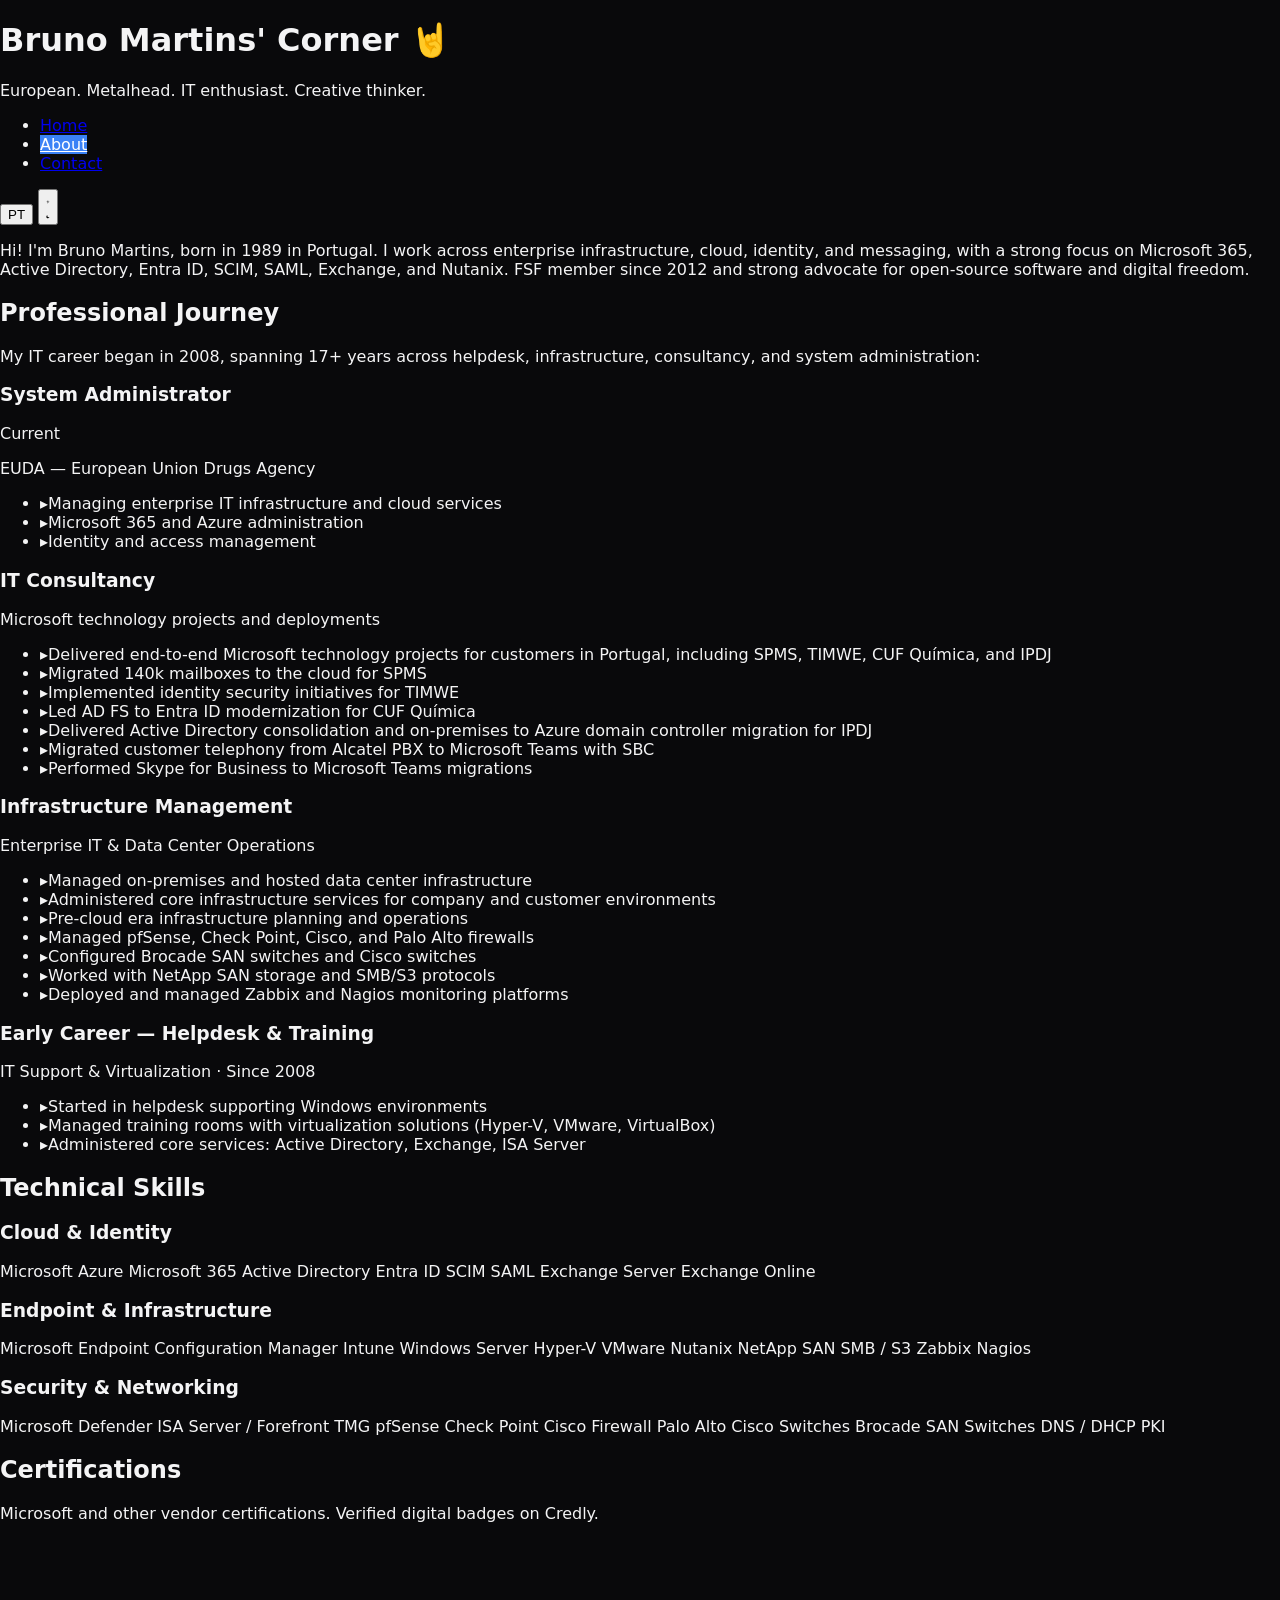
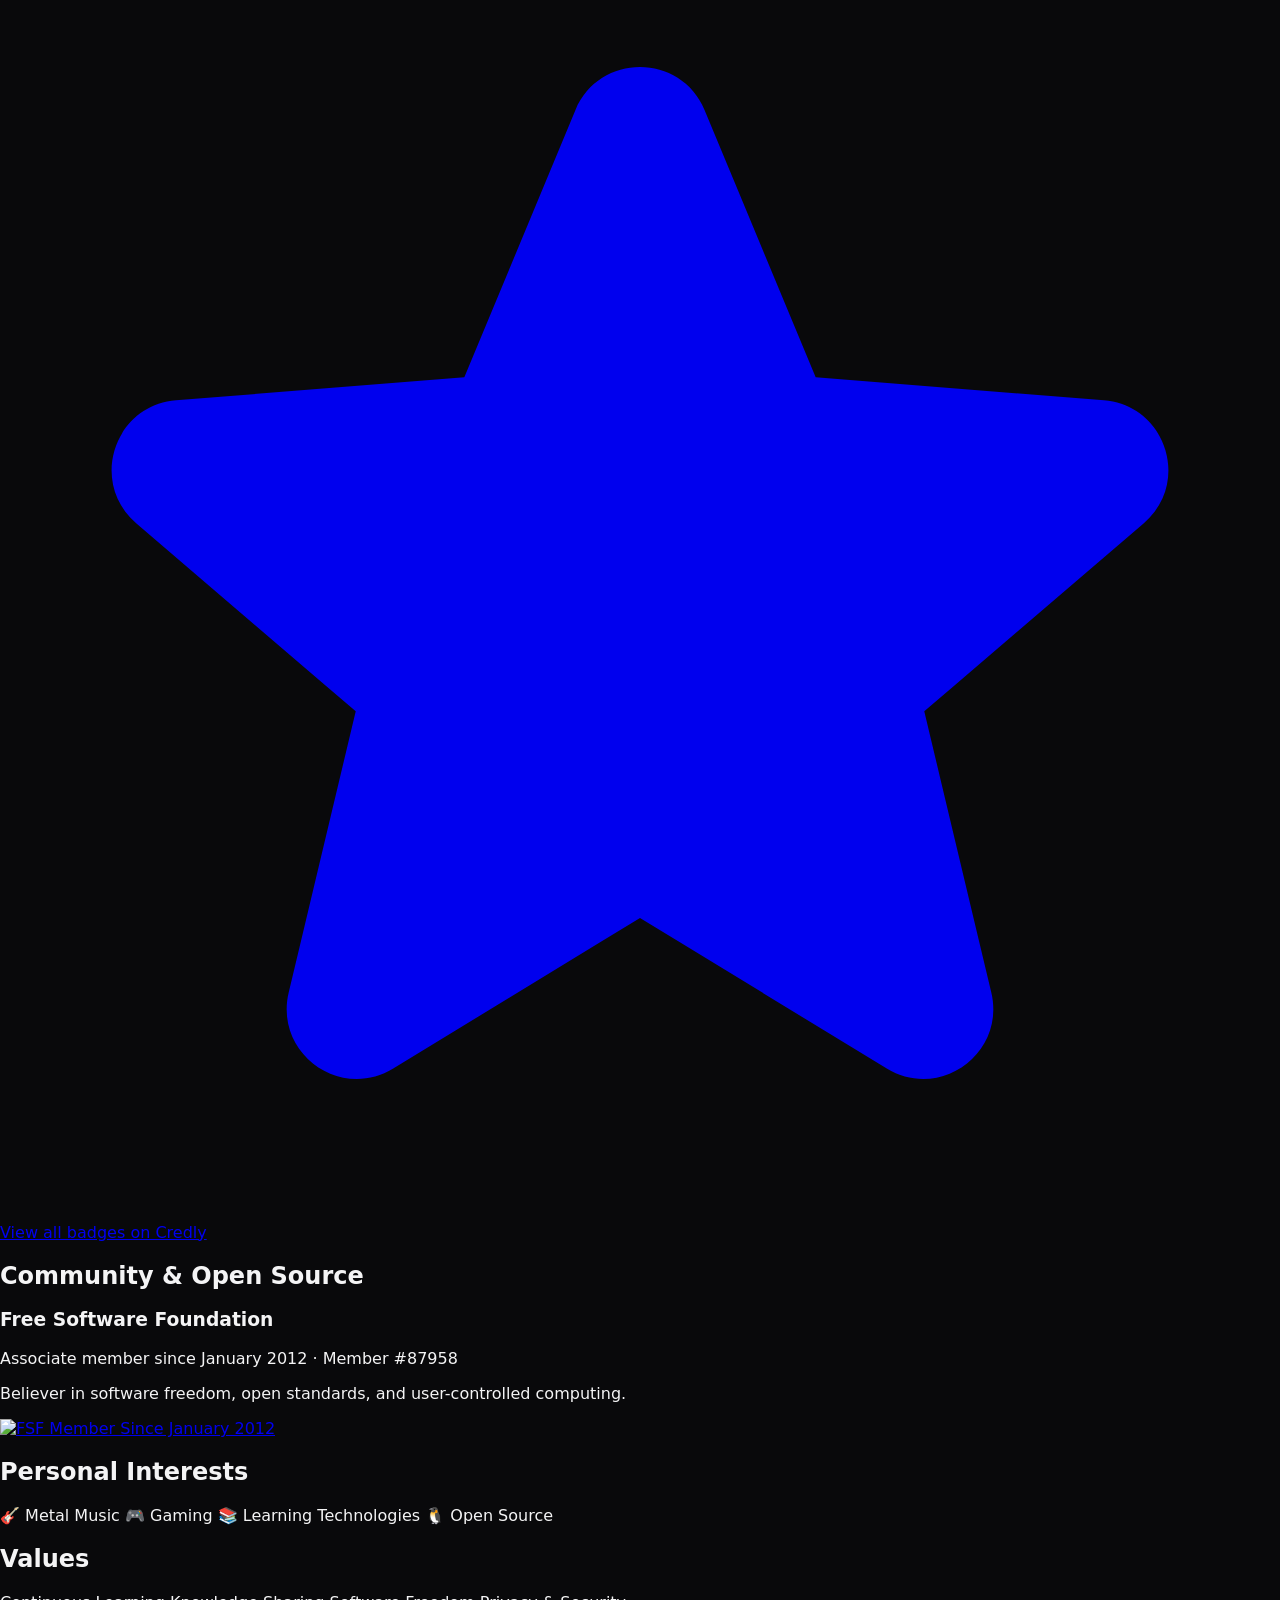
==== about.html @ 2fffb57f "Set real Google Analytics measurement ID" ====
<!DOCTYPE html>
<html lang="en">
<head>
    <meta charset="UTF-8">
    <meta name="viewport" content="width=device-width, initial-scale=1.0">
    <title>About | Bruno Martins' Corner</title>
    <script>
        if (localStorage.getItem('theme') === 'dark' ||
            (!localStorage.getItem('theme') && window.matchMedia('(prefers-color-scheme: dark)').matches)) {
            document.documentElement.classList.add('dark');
        }
        if (localStorage.getItem('lang') === 'pt') {
            document.documentElement.lang = 'pt';
        }
    </script>
    <script src="https://cdn.tailwindcss.com"></script>
    <script>tailwind.config = { darkMode: 'class' }</script>
    <link rel="stylesheet" href="css/styles.css">
    <script type="text/javascript">
        (function(c,l,a,r,i,t,y){
            c[a]=c[a]||function(){(c[a].q=c[a].q||[]).push(arguments)};
            t=l.createElement(r);t.async=1;t.src="https://www.clarity.ms/tag/"+i;
            y=l.getElementsByTagName(r)[0];y.parentNode.insertBefore(t,y);
        })(window, document, "clarity", "script", "tzzls5opx7");
    </script>
    <script async src="https://www.googletagmanager.com/gtag/js?id=G-5LERMC5N4T"></script>
    <script>
        window.dataLayer = window.dataLayer || [];
        function gtag(){dataLayer.push(arguments);}
        gtag('js', new Date());
        gtag('config', 'G-5LERMC5N4T');
    </script>
</head>
<body class="bg-white dark:bg-zinc-950 text-zinc-900 dark:text-zinc-100 min-h-screen flex flex-col">
    <div id="header-container"></div>
    <main class="flex-1 max-w-3xl mx-auto w-full px-6 py-10">
        <article>
            <p data-i18n="about.intro" class="text-zinc-600 dark:text-zinc-300 text-lg mb-10 leading-relaxed">Hi! I'm Bruno Martins, born in 1989 in Portugal. I work across enterprise infrastructure, cloud, identity, and messaging, with a strong focus on Microsoft 365, Active Directory, Entra ID, SCIM, SAML, Exchange, and Nutanix. FSF member since 2012 and strong advocate for open-source software and digital freedom.</p>

            <!-- Career Timeline -->
            <h2 data-i18n="about.journey.title" class="text-xl font-semibold text-blue-600 dark:text-blue-400 mb-4">Professional Journey</h2>
            <p data-i18n="about.journey.subtitle" class="text-zinc-500 dark:text-zinc-400 mb-6">My IT career began in 2008, spanning 17+ years across helpdesk, infrastructure, consultancy, and system administration:</p>

            <div class="space-y-4 mb-10">

                <div class="bg-zinc-50 dark:bg-zinc-900 rounded-lg p-6 border border-l-4 border-zinc-200 dark:border-zinc-800 border-l-blue-500">
                    <div class="flex items-start justify-between flex-wrap gap-2 mb-2">
                        <h3 data-i18n="about.job1.title" class="text-zinc-900 dark:text-white font-semibold">System Administrator</h3>
                        <span data-i18n="about.job1.badge" class="text-xs font-medium bg-blue-100 dark:bg-blue-900 text-blue-700 dark:text-blue-300 px-2 py-1 rounded-full">Current</span>
                    </div>
                    <p class="text-blue-600 dark:text-blue-400 text-sm font-medium mb-3">EUDA — European Union Drugs Agency</p>
                    <ul class="space-y-2 text-zinc-600 dark:text-zinc-400 text-sm">
                        <li class="flex gap-2"><span class="text-blue-500 dark:text-blue-400 flex-shrink-0">▸</span><span data-i18n="about.job1.bullet1">Managing enterprise IT infrastructure and cloud services</span></li>
                        <li class="flex gap-2"><span class="text-blue-500 dark:text-blue-400 flex-shrink-0">▸</span><span data-i18n="about.job1.bullet2">Microsoft 365 and Azure administration</span></li>
                        <li class="flex gap-2"><span class="text-blue-500 dark:text-blue-400 flex-shrink-0">▸</span><span data-i18n="about.job1.bullet3">Identity and access management</span></li>
                    </ul>
                </div>

                <div class="bg-zinc-50 dark:bg-zinc-900 rounded-lg p-6 border border-zinc-200 dark:border-zinc-800">
                    <h3 data-i18n="about.job2.title" class="text-zinc-900 dark:text-white font-semibold mb-1">IT Consultancy</h3>
                    <p data-i18n="about.job2.subtitle" class="text-zinc-500 dark:text-zinc-400 text-sm mb-3">Microsoft technology projects and deployments</p>
                    <ul class="space-y-2 text-zinc-600 dark:text-zinc-400 text-sm">
                        <li class="flex gap-2"><span class="text-blue-500 dark:text-blue-400 flex-shrink-0">▸</span><span data-i18n="about.job2.bullet1">Delivered end-to-end Microsoft technology projects for customers in Portugal, including SPMS, TIMWE, CUF Química, and IPDJ</span></li>
                        <li class="flex gap-2"><span class="text-blue-500 dark:text-blue-400 flex-shrink-0">▸</span><span data-i18n="about.job2.bullet2">Migrated 140k mailboxes to the cloud for SPMS</span></li>
                        <li class="flex gap-2"><span class="text-blue-500 dark:text-blue-400 flex-shrink-0">▸</span><span data-i18n="about.job2.bullet3">Implemented identity security initiatives for TIMWE</span></li>
                        <li class="flex gap-2"><span class="text-blue-500 dark:text-blue-400 flex-shrink-0">▸</span><span data-i18n="about.job2.bullet4">Led AD FS to Entra ID modernization for CUF Química</span></li>
                        <li class="flex gap-2"><span class="text-blue-500 dark:text-blue-400 flex-shrink-0">▸</span><span data-i18n="about.job2.bullet5">Delivered Active Directory consolidation and on-premises to Azure domain controller migration for IPDJ</span></li>
                        <li class="flex gap-2"><span class="text-blue-500 dark:text-blue-400 flex-shrink-0">▸</span><span data-i18n="about.job2.bullet6">Migrated customer telephony from Alcatel PBX to Microsoft Teams with SBC</span></li>
                        <li class="flex gap-2"><span class="text-blue-500 dark:text-blue-400 flex-shrink-0">▸</span><span data-i18n="about.job2.bullet7">Performed Skype for Business to Microsoft Teams migrations</span></li>
                    </ul>
                </div>

                <div class="bg-zinc-50 dark:bg-zinc-900 rounded-lg p-6 border border-zinc-200 dark:border-zinc-800">
                    <h3 data-i18n="about.job3.title" class="text-zinc-900 dark:text-white font-semibold mb-1">Infrastructure Management</h3>
                    <p data-i18n="about.job3.subtitle" class="text-zinc-500 dark:text-zinc-400 text-sm mb-3">Enterprise IT & Data Center Operations</p>
                    <ul class="space-y-2 text-zinc-600 dark:text-zinc-400 text-sm">
                        <li class="flex gap-2"><span class="text-blue-500 dark:text-blue-400 flex-shrink-0">▸</span><span data-i18n="about.job3.bullet1">Managed on-premises and hosted data center infrastructure</span></li>
                        <li class="flex gap-2"><span class="text-blue-500 dark:text-blue-400 flex-shrink-0">▸</span><span data-i18n="about.job3.bullet2">Administered core infrastructure services for company and customer environments</span></li>
                        <li class="flex gap-2"><span class="text-blue-500 dark:text-blue-400 flex-shrink-0">▸</span><span data-i18n="about.job3.bullet3">Pre-cloud era infrastructure planning and operations</span></li>
                        <li class="flex gap-2"><span class="text-blue-500 dark:text-blue-400 flex-shrink-0">▸</span><span data-i18n="about.job3.bullet4">Managed pfSense, Check Point, Cisco, and Palo Alto firewalls</span></li>
                        <li class="flex gap-2"><span class="text-blue-500 dark:text-blue-400 flex-shrink-0">▸</span><span data-i18n="about.job3.bullet5">Configured Brocade SAN switches and Cisco switches</span></li>
                        <li class="flex gap-2"><span class="text-blue-500 dark:text-blue-400 flex-shrink-0">▸</span><span data-i18n="about.job3.bullet6">Worked with NetApp SAN storage and SMB/S3 protocols</span></li>
                        <li class="flex gap-2"><span class="text-blue-500 dark:text-blue-400 flex-shrink-0">▸</span><span data-i18n="about.job3.bullet7">Deployed and managed Zabbix and Nagios monitoring platforms</span></li>
                    </ul>
                </div>

                <div class="bg-zinc-50 dark:bg-zinc-900 rounded-lg p-6 border border-zinc-200 dark:border-zinc-800">
                    <h3 data-i18n="about.job4.title" class="text-zinc-900 dark:text-white font-semibold mb-1">Early Career — Helpdesk & Training</h3>
                    <p data-i18n="about.job4.subtitle" class="text-zinc-500 dark:text-zinc-400 text-sm mb-3">IT Support & Virtualization · Since 2008</p>
                    <ul class="space-y-2 text-zinc-600 dark:text-zinc-400 text-sm">
                        <li class="flex gap-2"><span class="text-blue-500 dark:text-blue-400 flex-shrink-0">▸</span><span data-i18n="about.job4.bullet1">Started in helpdesk supporting Windows environments</span></li>
                        <li class="flex gap-2"><span class="text-blue-500 dark:text-blue-400 flex-shrink-0">▸</span><span data-i18n="about.job4.bullet2">Managed training rooms with virtualization solutions (Hyper-V, VMware, VirtualBox)</span></li>
                        <li class="flex gap-2"><span class="text-blue-500 dark:text-blue-400 flex-shrink-0">▸</span><span data-i18n="about.job4.bullet3">Administered core services: Active Directory, Exchange, ISA Server</span></li>
                    </ul>
                </div>
            </div>

            <!-- Technical Skills -->
            <h2 data-i18n="about.skills.title" class="text-xl font-semibold text-blue-600 dark:text-blue-400 mb-4">Technical Skills</h2>
            <div class="space-y-4 mb-10">
                <div class="bg-zinc-50 dark:bg-zinc-900 rounded-lg p-5 border border-zinc-200 dark:border-zinc-800">
                    <h3 data-i18n="about.skills.cloud" class="text-zinc-700 dark:text-zinc-300 text-sm font-semibold uppercase tracking-wider mb-3">Cloud & Identity</h3>
                    <div class="flex flex-wrap gap-2">
                        <span class="bg-blue-50 dark:bg-blue-900/30 border border-blue-200 dark:border-blue-800 text-blue-700 dark:text-blue-300 rounded px-3 py-1 text-sm">Microsoft Azure</span>
                        <span class="bg-blue-50 dark:bg-blue-900/30 border border-blue-200 dark:border-blue-800 text-blue-700 dark:text-blue-300 rounded px-3 py-1 text-sm">Microsoft 365</span>
                        <span class="bg-blue-50 dark:bg-blue-900/30 border border-blue-200 dark:border-blue-800 text-blue-700 dark:text-blue-300 rounded px-3 py-1 text-sm">Active Directory</span>
                        <span class="bg-blue-50 dark:bg-blue-900/30 border border-blue-200 dark:border-blue-800 text-blue-700 dark:text-blue-300 rounded px-3 py-1 text-sm">Entra ID</span>
                        <span class="bg-blue-50 dark:bg-blue-900/30 border border-blue-200 dark:border-blue-800 text-blue-700 dark:text-blue-300 rounded px-3 py-1 text-sm">SCIM</span>
                        <span class="bg-blue-50 dark:bg-blue-900/30 border border-blue-200 dark:border-blue-800 text-blue-700 dark:text-blue-300 rounded px-3 py-1 text-sm">SAML</span>
                        <span class="bg-blue-50 dark:bg-blue-900/30 border border-blue-200 dark:border-blue-800 text-blue-700 dark:text-blue-300 rounded px-3 py-1 text-sm">Exchange Server</span>
                        <span class="bg-blue-50 dark:bg-blue-900/30 border border-blue-200 dark:border-blue-800 text-blue-700 dark:text-blue-300 rounded px-3 py-1 text-sm">Exchange Online</span>
                    </div>
                </div>
                <div class="bg-zinc-50 dark:bg-zinc-900 rounded-lg p-5 border border-zinc-200 dark:border-zinc-800">
                    <h3 data-i18n="about.skills.endpoint" class="text-zinc-700 dark:text-zinc-300 text-sm font-semibold uppercase tracking-wider mb-3">Endpoint & Infrastructure</h3>
                    <div class="flex flex-wrap gap-2">
                        <span class="bg-zinc-100 dark:bg-zinc-800 border border-zinc-200 dark:border-zinc-700 text-zinc-700 dark:text-zinc-300 rounded px-3 py-1 text-sm">Microsoft Endpoint Configuration Manager</span>
                        <span class="bg-zinc-100 dark:bg-zinc-800 border border-zinc-200 dark:border-zinc-700 text-zinc-700 dark:text-zinc-300 rounded px-3 py-1 text-sm">Intune</span>
                        <span class="bg-zinc-100 dark:bg-zinc-800 border border-zinc-200 dark:border-zinc-700 text-zinc-700 dark:text-zinc-300 rounded px-3 py-1 text-sm">Windows Server</span>
                        <span class="bg-zinc-100 dark:bg-zinc-800 border border-zinc-200 dark:border-zinc-700 text-zinc-700 dark:text-zinc-300 rounded px-3 py-1 text-sm">Hyper-V</span>
                        <span class="bg-zinc-100 dark:bg-zinc-800 border border-zinc-200 dark:border-zinc-700 text-zinc-700 dark:text-zinc-300 rounded px-3 py-1 text-sm">VMware</span>
                        <span class="bg-zinc-100 dark:bg-zinc-800 border border-zinc-200 dark:border-zinc-700 text-zinc-700 dark:text-zinc-300 rounded px-3 py-1 text-sm">Nutanix</span>
                        <span class="bg-zinc-100 dark:bg-zinc-800 border border-zinc-200 dark:border-zinc-700 text-zinc-700 dark:text-zinc-300 rounded px-3 py-1 text-sm">NetApp SAN</span>
                        <span class="bg-zinc-100 dark:bg-zinc-800 border border-zinc-200 dark:border-zinc-700 text-zinc-700 dark:text-zinc-300 rounded px-3 py-1 text-sm">SMB / S3</span>
                        <span class="bg-zinc-100 dark:bg-zinc-800 border border-zinc-200 dark:border-zinc-700 text-zinc-700 dark:text-zinc-300 rounded px-3 py-1 text-sm">Zabbix</span>
                        <span class="bg-zinc-100 dark:bg-zinc-800 border border-zinc-200 dark:border-zinc-700 text-zinc-700 dark:text-zinc-300 rounded px-3 py-1 text-sm">Nagios</span>
                    </div>
                </div>
                <div class="bg-zinc-50 dark:bg-zinc-900 rounded-lg p-5 border border-zinc-200 dark:border-zinc-800">
                    <h3 data-i18n="about.skills.security" class="text-zinc-700 dark:text-zinc-300 text-sm font-semibold uppercase tracking-wider mb-3">Security & Networking</h3>
                    <div class="flex flex-wrap gap-2">
                        <span class="bg-zinc-100 dark:bg-zinc-800 border border-zinc-200 dark:border-zinc-700 text-zinc-700 dark:text-zinc-300 rounded px-3 py-1 text-sm">Microsoft Defender</span>
                        <span class="bg-zinc-100 dark:bg-zinc-800 border border-zinc-200 dark:border-zinc-700 text-zinc-700 dark:text-zinc-300 rounded px-3 py-1 text-sm">ISA Server / Forefront TMG</span>
                        <span class="bg-zinc-100 dark:bg-zinc-800 border border-zinc-200 dark:border-zinc-700 text-zinc-700 dark:text-zinc-300 rounded px-3 py-1 text-sm">pfSense</span>
                        <span class="bg-zinc-100 dark:bg-zinc-800 border border-zinc-200 dark:border-zinc-700 text-zinc-700 dark:text-zinc-300 rounded px-3 py-1 text-sm">Check Point</span>
                        <span class="bg-zinc-100 dark:bg-zinc-800 border border-zinc-200 dark:border-zinc-700 text-zinc-700 dark:text-zinc-300 rounded px-3 py-1 text-sm">Cisco Firewall</span>
                        <span class="bg-zinc-100 dark:bg-zinc-800 border border-zinc-200 dark:border-zinc-700 text-zinc-700 dark:text-zinc-300 rounded px-3 py-1 text-sm">Palo Alto</span>
                        <span class="bg-zinc-100 dark:bg-zinc-800 border border-zinc-200 dark:border-zinc-700 text-zinc-700 dark:text-zinc-300 rounded px-3 py-1 text-sm">Cisco Switches</span>
                        <span class="bg-zinc-100 dark:bg-zinc-800 border border-zinc-200 dark:border-zinc-700 text-zinc-700 dark:text-zinc-300 rounded px-3 py-1 text-sm">Brocade SAN Switches</span>
                        <span class="bg-zinc-100 dark:bg-zinc-800 border border-zinc-200 dark:border-zinc-700 text-zinc-700 dark:text-zinc-300 rounded px-3 py-1 text-sm">DNS / DHCP</span>
                        <span class="bg-zinc-100 dark:bg-zinc-800 border border-zinc-200 dark:border-zinc-700 text-zinc-700 dark:text-zinc-300 rounded px-3 py-1 text-sm">PKI</span>
                    </div>
                </div>
            </div>

            <!-- Certifications -->
            <h2 data-i18n="about.certs.title" class="text-xl font-semibold text-blue-600 dark:text-blue-400 mb-4">Certifications</h2>
            <div class="bg-zinc-50 dark:bg-zinc-900 rounded-lg p-6 border border-zinc-200 dark:border-zinc-800 mb-10">
                <p data-i18n="about.certs.subtitle" class="text-zinc-500 dark:text-zinc-400 text-sm mb-4">Microsoft and other vendor certifications. Verified digital badges on Credly.</p>
                <a href="https://www.credly.com/users/bmomartins" target="_blank" rel="noopener noreferrer"
                    class="inline-flex items-center gap-2 bg-[#FF6B00] hover:bg-[#e55f00] text-white text-sm font-medium px-4 py-2 rounded-md transition-colors">
                    <svg xmlns="http://www.w3.org/2000/svg" viewBox="0 0 24 24" fill="currentColor" class="w-4 h-4">
                        <path fill-rule="evenodd" d="M10.788 3.21c.448-1.077 1.976-1.077 2.424 0l2.082 5.007 5.404.433c1.164.093 1.636 1.545.749 2.305l-4.117 3.527 1.257 5.273c.271 1.136-.964 2.033-1.96 1.425L12 18.354 7.373 21.18c-.996.608-2.231-.29-1.96-1.425l1.257-5.273-4.117-3.527c-.887-.76-.415-2.212.749-2.305l5.404-.433 2.082-5.006z" clip-rule="evenodd"/>
                    </svg>
                    <span data-i18n="about.certs.link">View all badges on Credly</span>
                </a>
            </div>

            <!-- Community -->
            <h2 data-i18n="about.community.title" class="text-xl font-semibold text-blue-600 dark:text-blue-400 mb-4">Community & Open Source</h2>
            <div class="bg-zinc-50 dark:bg-zinc-900 rounded-lg p-6 border border-zinc-200 dark:border-zinc-800 mb-10">
                <div class="flex items-start gap-4">
                    <div class="flex-1">
                        <h3 class="text-zinc-900 dark:text-white font-semibold mb-1">Free Software Foundation</h3>
                        <p data-i18n="about.community.fsf.meta" class="text-zinc-500 dark:text-zinc-400 text-sm mb-3">Associate member since January 2012 · Member #87958</p>
                        <p data-i18n="about.community.fsf.desc" class="text-zinc-600 dark:text-zinc-400 text-sm">Believer in software freedom, open standards, and user-controlled computing.</p>
                    </div>
                    <a href="https://www.fsf.org/register_form?referrer=87958" target="_blank" rel="noopener noreferrer" class="flex-shrink-0 hover:opacity-80 transition-opacity">
                        <img src="https://static.fsf.org/nosvn/associate/crm/87958.png" alt="FSF Member Since January 2012" class="h-8">
                    </a>
                </div>
            </div>

            <!-- Interests -->
            <h2 data-i18n="about.interests.title" class="text-xl font-semibold text-blue-600 dark:text-blue-400 mb-4">Personal Interests</h2>
            <div class="flex flex-wrap gap-3 mb-10">
                <span data-i18n="about.interests.metal" class="bg-zinc-100 dark:bg-zinc-900 border border-zinc-200 dark:border-zinc-800 rounded-full px-4 py-2 text-zinc-700 dark:text-zinc-300 text-sm">🎸 Metal Music</span>
                <span data-i18n="about.interests.gaming" class="bg-zinc-100 dark:bg-zinc-900 border border-zinc-200 dark:border-zinc-800 rounded-full px-4 py-2 text-zinc-700 dark:text-zinc-300 text-sm">🎮 Gaming</span>
                <span data-i18n="about.interests.learning" class="bg-zinc-100 dark:bg-zinc-900 border border-zinc-200 dark:border-zinc-800 rounded-full px-4 py-2 text-zinc-700 dark:text-zinc-300 text-sm">📚 Learning Technologies</span>
                <span data-i18n="about.interests.oss" class="bg-zinc-100 dark:bg-zinc-900 border border-zinc-200 dark:border-zinc-800 rounded-full px-4 py-2 text-zinc-700 dark:text-zinc-300 text-sm">🐧 Open Source</span>
            </div>

            <!-- Values -->
            <h2 data-i18n="about.values.title" class="text-xl font-semibold text-blue-600 dark:text-blue-400 mb-4">Values</h2>
            <div class="flex flex-wrap gap-3">
                <span data-i18n="about.values.learning" class="bg-zinc-100 dark:bg-zinc-900 border border-zinc-200 dark:border-zinc-800 rounded-full px-4 py-2 text-zinc-700 dark:text-zinc-300 text-sm">Continuous Learning</span>
                <span data-i18n="about.values.sharing" class="bg-zinc-100 dark:bg-zinc-900 border border-zinc-200 dark:border-zinc-800 rounded-full px-4 py-2 text-zinc-700 dark:text-zinc-300 text-sm">Knowledge Sharing</span>
                <span data-i18n="about.values.freedom" class="bg-zinc-100 dark:bg-zinc-900 border border-zinc-200 dark:border-zinc-800 rounded-full px-4 py-2 text-zinc-700 dark:text-zinc-300 text-sm">Software Freedom</span>
                <span data-i18n="about.values.privacy" class="bg-zinc-100 dark:bg-zinc-900 border border-zinc-200 dark:border-zinc-800 rounded-full px-4 py-2 text-zinc-700 dark:text-zinc-300 text-sm">Privacy & Security</span>
            </div>
        </article>
    </main>
    <script src="js/i18n.js"></script>
    <script src="js/main.js"></script>
</body>
</html>
---- css/styles.css ----
/* Base fallback styles (Tailwind provides full styling) */
body {
    background-color: #09090b;
    color: #f4f4f5;
    font-family: 'Segoe UI', system-ui, -apple-system, sans-serif;
    min-height: 100vh;
    display: flex;
    flex-direction: column;
    margin: 0;
}

main {
    flex: 1;
}

/* Active navigation link */
.main-nav-link.active {
    background-color: #3b82f6;
    color: #ffffff;
}

/* Custom scrollbar */
::-webkit-scrollbar { width: 6px; }
::-webkit-scrollbar-track { background: #09090b; }
::-webkit-scrollbar-thumb { background: #52525b; border-radius: 3px; }
::-webkit-scrollbar-thumb:hover { background: #71717a; }
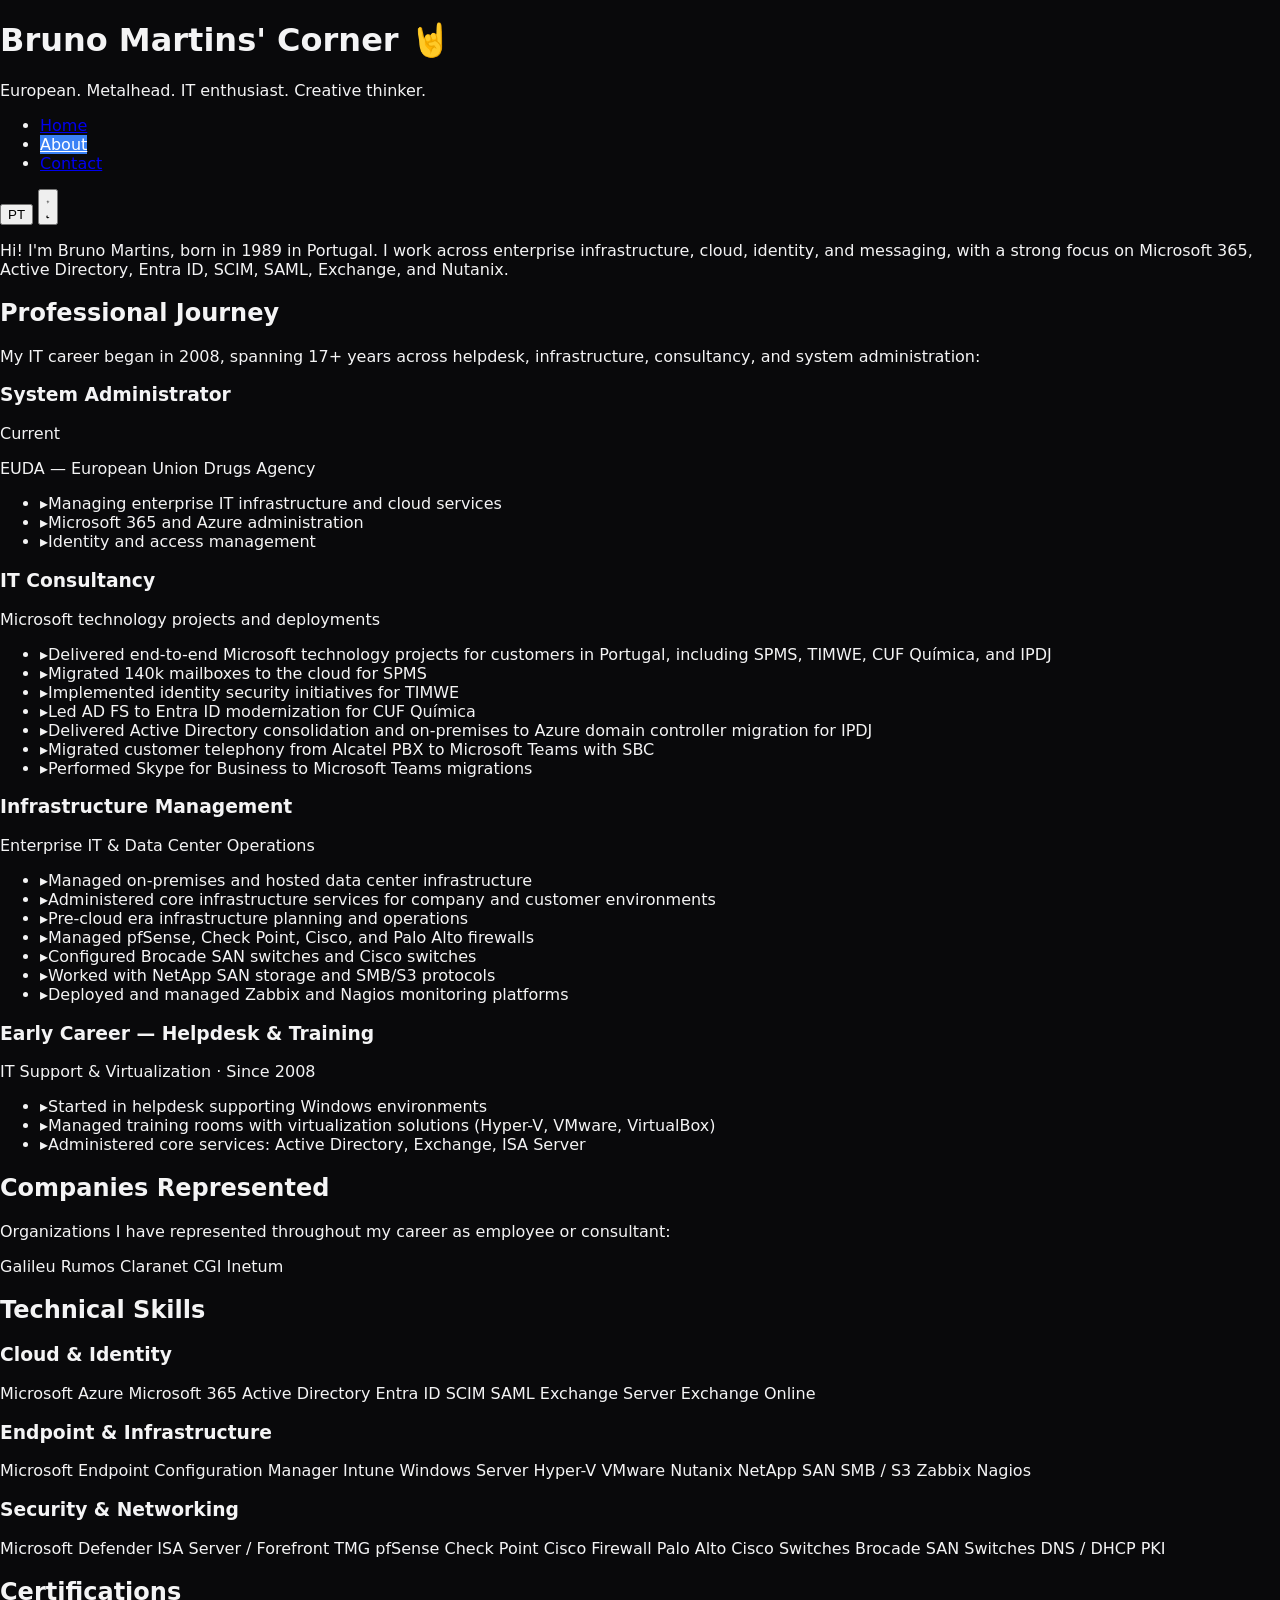
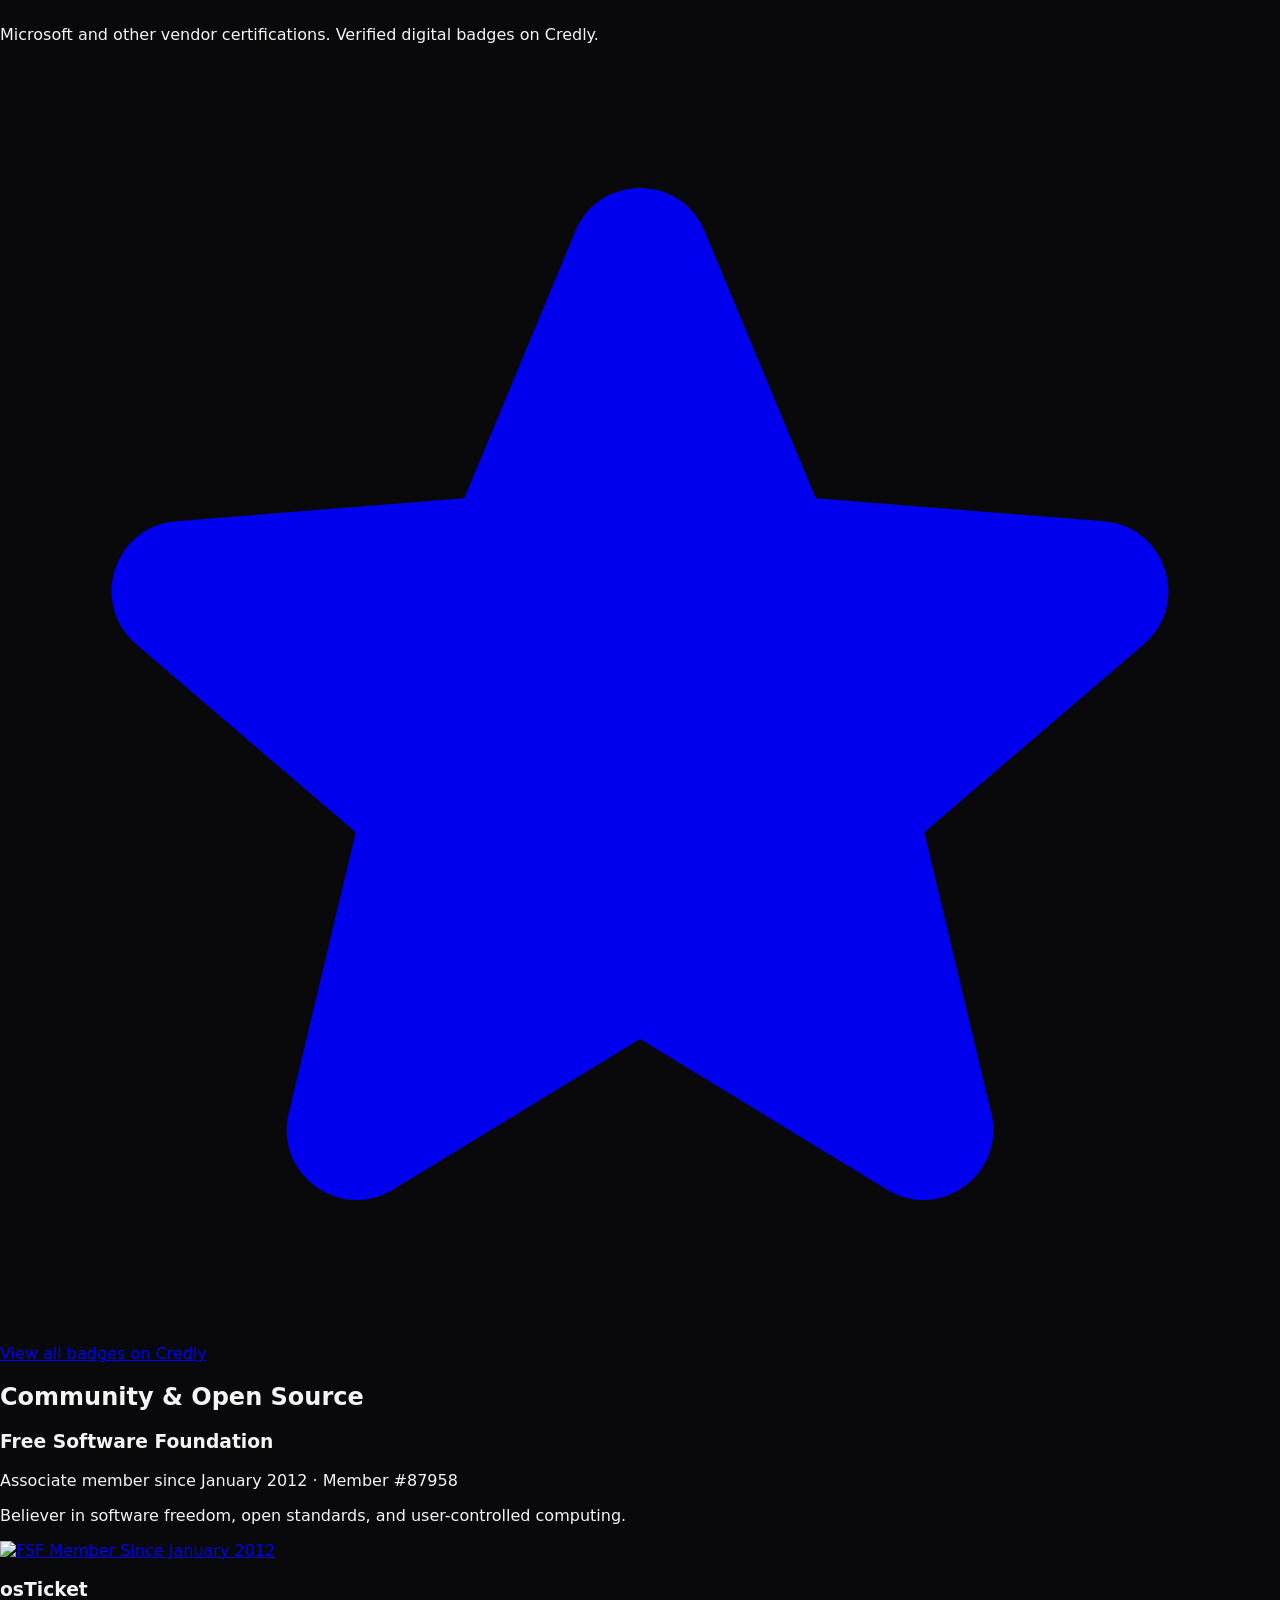
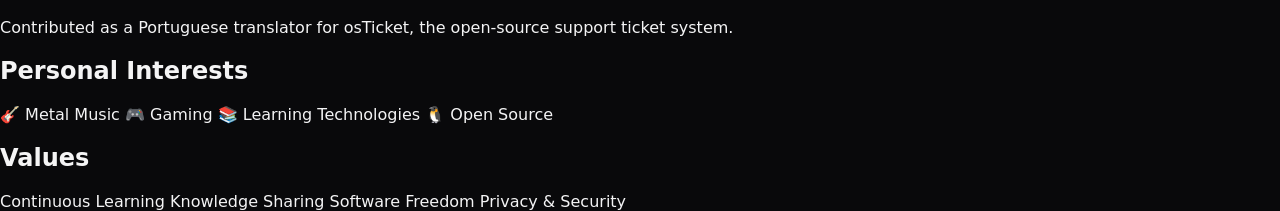
==== commit 6f1f7223: "Update homepage and about page per new requirements" ====
--- a/about.html
+++ b/about.html
@@ -35,7 +35,7 @@
     <div id="header-container"></div>
     <main class="flex-1 max-w-3xl mx-auto w-full px-6 py-10">
         <article>
-            <p data-i18n="about.intro" class="text-zinc-600 dark:text-zinc-300 text-lg mb-10 leading-relaxed">Hi! I'm Bruno Martins, born in 1989 in Portugal. I work across enterprise infrastructure, cloud, identity, and messaging, with a strong focus on Microsoft 365, Active Directory, Entra ID, SCIM, SAML, Exchange, and Nutanix. FSF member since 2012 and strong advocate for open-source software and digital freedom.</p>
+            <p data-i18n="about.intro" class="text-zinc-600 dark:text-zinc-300 text-lg mb-10 leading-relaxed">Hi! I'm Bruno Martins, born in 1989 in Portugal. I work across enterprise infrastructure, cloud, identity, and messaging, with a strong focus on Microsoft 365, Active Directory, Entra ID, SCIM, SAML, Exchange, and Nutanix.</p>
 
             <!-- Career Timeline -->
             <h2 data-i18n="about.journey.title" class="text-xl font-semibold text-blue-600 dark:text-blue-400 mb-4">Professional Journey</h2>
@@ -92,6 +92,19 @@
                         <li class="flex gap-2"><span class="text-blue-500 dark:text-blue-400 flex-shrink-0">▸</span><span data-i18n="about.job4.bullet2">Managed training rooms with virtualization solutions (Hyper-V, VMware, VirtualBox)</span></li>
                         <li class="flex gap-2"><span class="text-blue-500 dark:text-blue-400 flex-shrink-0">▸</span><span data-i18n="about.job4.bullet3">Administered core services: Active Directory, Exchange, ISA Server</span></li>
                     </ul>
+                </div>
+            </div>
+
+            <!-- Companies Represented -->
+            <h2 data-i18n="about.companies.title" class="text-xl font-semibold text-blue-600 dark:text-blue-400 mb-4">Companies Represented</h2>
+            <div class="bg-zinc-50 dark:bg-zinc-900 rounded-lg p-6 border border-zinc-200 dark:border-zinc-800 mb-10">
+                <p data-i18n="about.companies.desc" class="text-zinc-500 dark:text-zinc-400 text-sm mb-4">Organizations I have represented throughout my career as employee or consultant:</p>
+                <div class="flex flex-wrap gap-2">
+                    <span class="bg-zinc-100 dark:bg-zinc-800 border border-zinc-200 dark:border-zinc-700 text-zinc-700 dark:text-zinc-300 rounded px-3 py-1 text-sm">Galileu</span>
+                    <span class="bg-zinc-100 dark:bg-zinc-800 border border-zinc-200 dark:border-zinc-700 text-zinc-700 dark:text-zinc-300 rounded px-3 py-1 text-sm">Rumos</span>
+                    <span class="bg-zinc-100 dark:bg-zinc-800 border border-zinc-200 dark:border-zinc-700 text-zinc-700 dark:text-zinc-300 rounded px-3 py-1 text-sm">Claranet</span>
+                    <span class="bg-zinc-100 dark:bg-zinc-800 border border-zinc-200 dark:border-zinc-700 text-zinc-700 dark:text-zinc-300 rounded px-3 py-1 text-sm">CGI</span>
+                    <span class="bg-zinc-100 dark:bg-zinc-800 border border-zinc-200 dark:border-zinc-700 text-zinc-700 dark:text-zinc-300 rounded px-3 py-1 text-sm">Inetum</span>
                 </div>
             </div>
 
@@ -158,16 +171,22 @@
 
             <!-- Community -->
             <h2 data-i18n="about.community.title" class="text-xl font-semibold text-blue-600 dark:text-blue-400 mb-4">Community & Open Source</h2>
-            <div class="bg-zinc-50 dark:bg-zinc-900 rounded-lg p-6 border border-zinc-200 dark:border-zinc-800 mb-10">
-                <div class="flex items-start gap-4">
-                    <div class="flex-1">
-                        <h3 class="text-zinc-900 dark:text-white font-semibold mb-1">Free Software Foundation</h3>
-                        <p data-i18n="about.community.fsf.meta" class="text-zinc-500 dark:text-zinc-400 text-sm mb-3">Associate member since January 2012 · Member #87958</p>
-                        <p data-i18n="about.community.fsf.desc" class="text-zinc-600 dark:text-zinc-400 text-sm">Believer in software freedom, open standards, and user-controlled computing.</p>
-                    </div>
-                    <a href="https://www.fsf.org/register_form?referrer=87958" target="_blank" rel="noopener noreferrer" class="flex-shrink-0 hover:opacity-80 transition-opacity">
-                        <img src="https://static.fsf.org/nosvn/associate/crm/87958.png" alt="FSF Member Since January 2012" class="h-8">
-                    </a>
+            <div class="space-y-4 mb-10">
+                <div class="bg-zinc-50 dark:bg-zinc-900 rounded-lg p-6 border border-zinc-200 dark:border-zinc-800">
+                    <div class="flex items-start gap-4">
+                        <div class="flex-1">
+                            <h3 class="text-zinc-900 dark:text-white font-semibold mb-1">Free Software Foundation</h3>
+                            <p data-i18n="about.community.fsf.meta" class="text-zinc-500 dark:text-zinc-400 text-sm mb-3">Associate member since January 2012 · Member #87958</p>
+                            <p data-i18n="about.community.fsf.desc" class="text-zinc-600 dark:text-zinc-400 text-sm">Believer in software freedom, open standards, and user-controlled computing.</p>
+                        </div>
+                        <a href="https://www.fsf.org/register_form?referrer=87958" target="_blank" rel="noopener noreferrer" class="flex-shrink-0 hover:opacity-80 transition-opacity">
+                            <img src="https://static.fsf.org/nosvn/associate/crm/87958.png" alt="FSF Member Since January 2012" class="h-8">
+                        </a>
+                    </div>
+                </div>
+                <div class="bg-zinc-50 dark:bg-zinc-900 rounded-lg p-6 border border-zinc-200 dark:border-zinc-800">
+                    <h3 class="text-zinc-900 dark:text-white font-semibold mb-1">osTicket</h3>
+                    <p data-i18n="about.community.osticket.desc" class="text-zinc-600 dark:text-zinc-400 text-sm">Contributed as a Portuguese translator for osTicket, the open-source support ticket system.</p>
                 </div>
             </div>
 
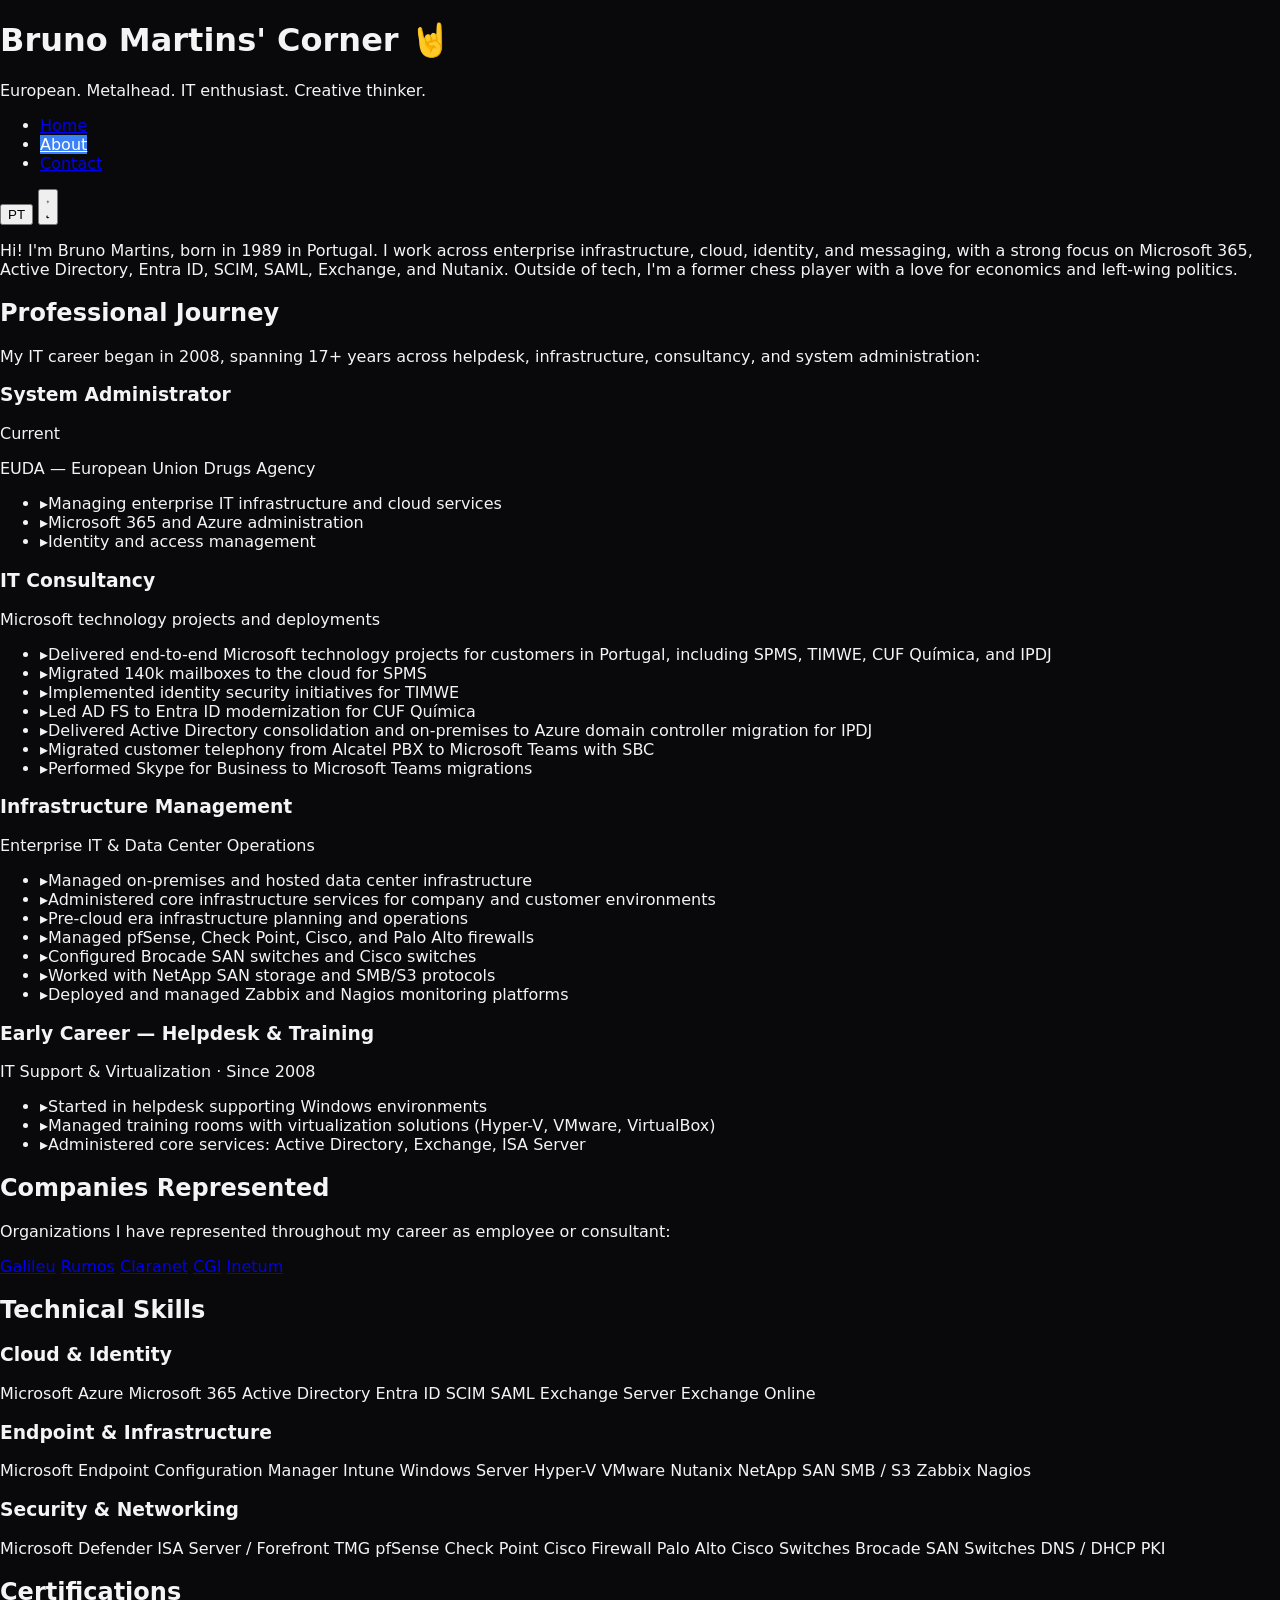
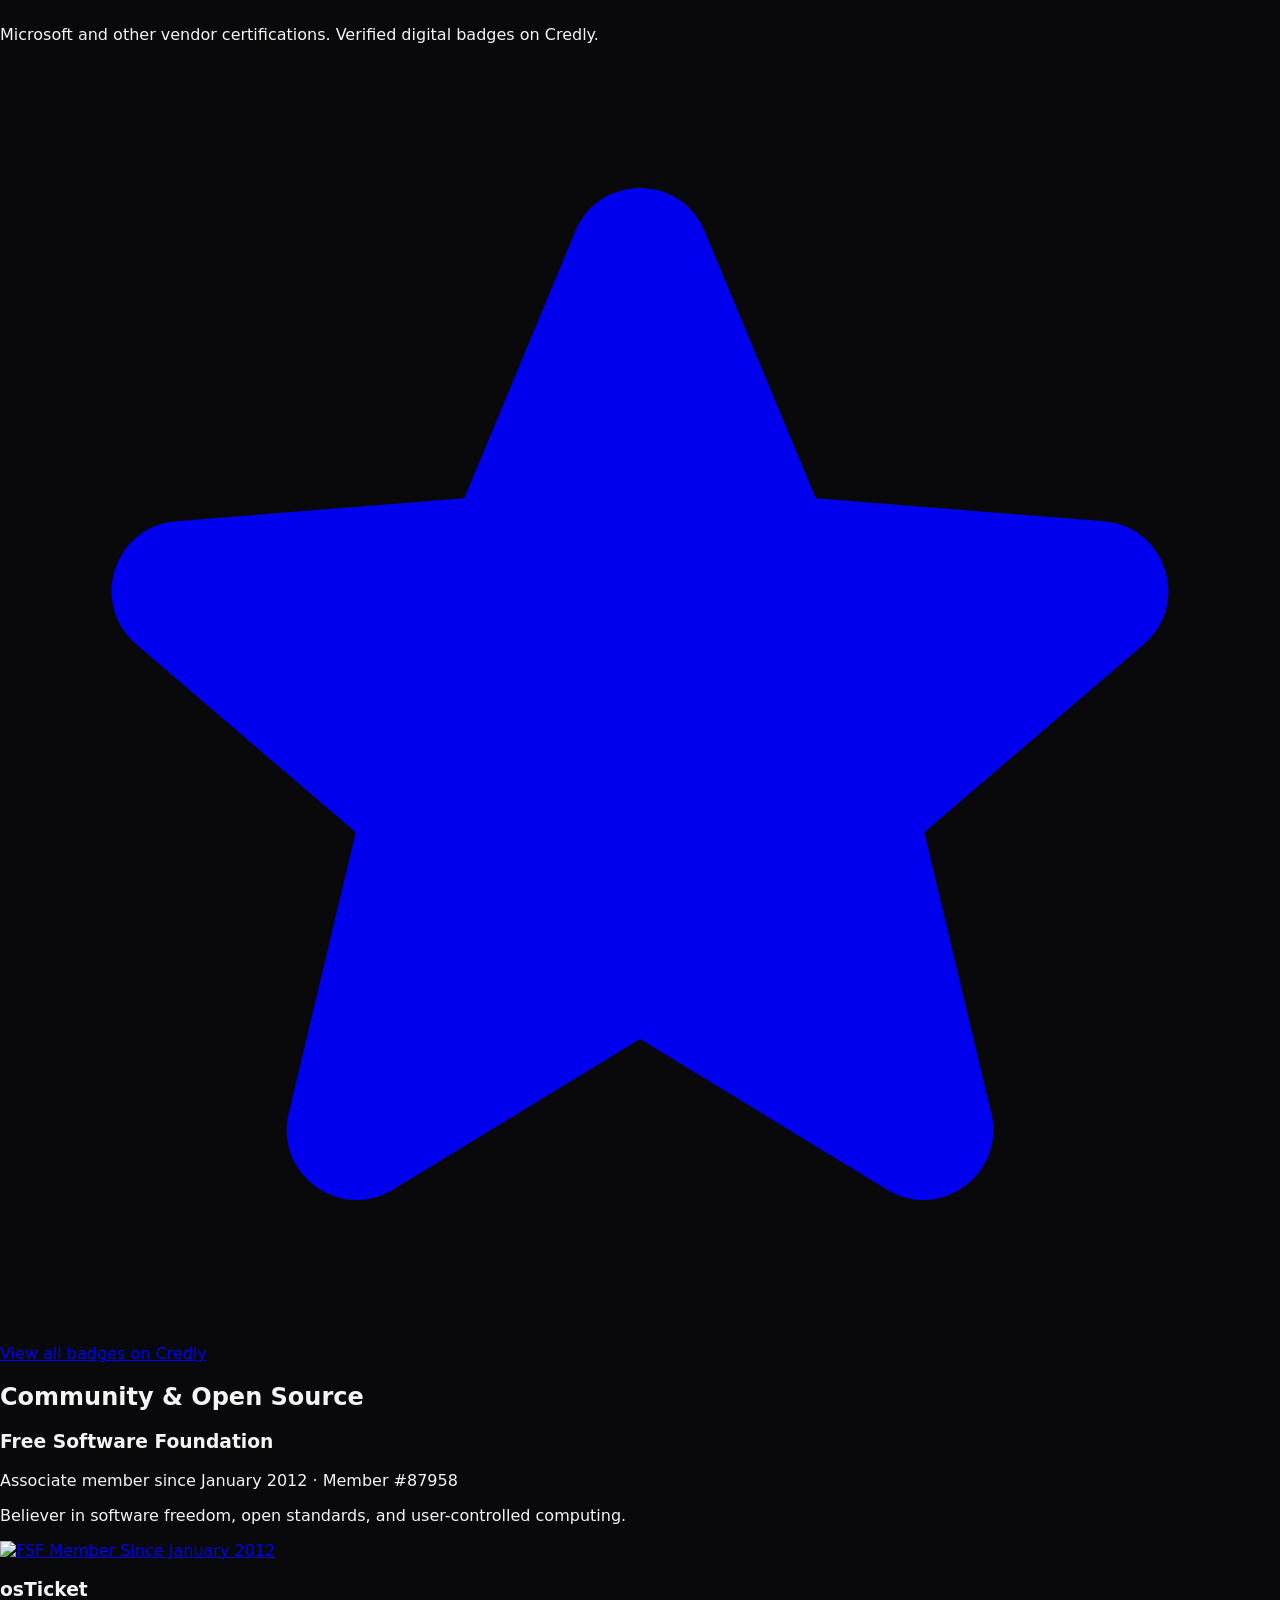
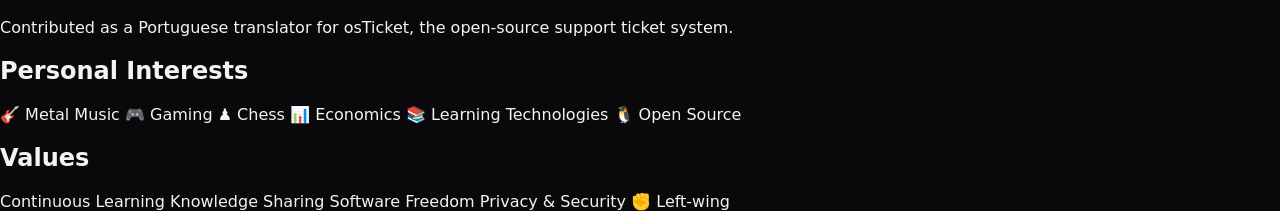
==== commit 98dc8bbd: "Fix Teams logo, add chess/economics/leftist to about page, add company links" ====
--- a/about.html
+++ b/about.html
@@ -35,7 +35,7 @@
     <div id="header-container"></div>
     <main class="flex-1 max-w-3xl mx-auto w-full px-6 py-10">
         <article>
-            <p data-i18n="about.intro" class="text-zinc-600 dark:text-zinc-300 text-lg mb-10 leading-relaxed">Hi! I'm Bruno Martins, born in 1989 in Portugal. I work across enterprise infrastructure, cloud, identity, and messaging, with a strong focus on Microsoft 365, Active Directory, Entra ID, SCIM, SAML, Exchange, and Nutanix.</p>
+            <p data-i18n="about.intro" class="text-zinc-600 dark:text-zinc-300 text-lg mb-10 leading-relaxed">Hi! I'm Bruno Martins, born in 1989 in Portugal. I work across enterprise infrastructure, cloud, identity, and messaging, with a strong focus on Microsoft 365, Active Directory, Entra ID, SCIM, SAML, Exchange, and Nutanix. Outside of tech, I'm a former chess player with a love for economics and left-wing politics.</p>
 
             <!-- Career Timeline -->
             <h2 data-i18n="about.journey.title" class="text-xl font-semibold text-blue-600 dark:text-blue-400 mb-4">Professional Journey</h2>
@@ -100,11 +100,11 @@
             <div class="bg-zinc-50 dark:bg-zinc-900 rounded-lg p-6 border border-zinc-200 dark:border-zinc-800 mb-10">
                 <p data-i18n="about.companies.desc" class="text-zinc-500 dark:text-zinc-400 text-sm mb-4">Organizations I have represented throughout my career as employee or consultant:</p>
                 <div class="flex flex-wrap gap-2">
-                    <span class="bg-zinc-100 dark:bg-zinc-800 border border-zinc-200 dark:border-zinc-700 text-zinc-700 dark:text-zinc-300 rounded px-3 py-1 text-sm">Galileu</span>
-                    <span class="bg-zinc-100 dark:bg-zinc-800 border border-zinc-200 dark:border-zinc-700 text-zinc-700 dark:text-zinc-300 rounded px-3 py-1 text-sm">Rumos</span>
-                    <span class="bg-zinc-100 dark:bg-zinc-800 border border-zinc-200 dark:border-zinc-700 text-zinc-700 dark:text-zinc-300 rounded px-3 py-1 text-sm">Claranet</span>
-                    <span class="bg-zinc-100 dark:bg-zinc-800 border border-zinc-200 dark:border-zinc-700 text-zinc-700 dark:text-zinc-300 rounded px-3 py-1 text-sm">CGI</span>
-                    <span class="bg-zinc-100 dark:bg-zinc-800 border border-zinc-200 dark:border-zinc-700 text-zinc-700 dark:text-zinc-300 rounded px-3 py-1 text-sm">Inetum</span>
+                    <a href="https://www.galileu.pt" target="_blank" rel="noopener noreferrer" class="bg-zinc-100 dark:bg-zinc-800 border border-zinc-200 dark:border-zinc-700 text-zinc-700 dark:text-zinc-300 rounded px-3 py-1 text-sm hover:bg-zinc-200 dark:hover:bg-zinc-700 transition-colors">Galileu</a>
+                    <a href="https://www.rumos.pt" target="_blank" rel="noopener noreferrer" class="bg-zinc-100 dark:bg-zinc-800 border border-zinc-200 dark:border-zinc-700 text-zinc-700 dark:text-zinc-300 rounded px-3 py-1 text-sm hover:bg-zinc-200 dark:hover:bg-zinc-700 transition-colors">Rumos</a>
+                    <a href="https://www.claranet.pt" target="_blank" rel="noopener noreferrer" class="bg-zinc-100 dark:bg-zinc-800 border border-zinc-200 dark:border-zinc-700 text-zinc-700 dark:text-zinc-300 rounded px-3 py-1 text-sm hover:bg-zinc-200 dark:hover:bg-zinc-700 transition-colors">Claranet</a>
+                    <a href="https://www.cgi.com" target="_blank" rel="noopener noreferrer" class="bg-zinc-100 dark:bg-zinc-800 border border-zinc-200 dark:border-zinc-700 text-zinc-700 dark:text-zinc-300 rounded px-3 py-1 text-sm hover:bg-zinc-200 dark:hover:bg-zinc-700 transition-colors">CGI</a>
+                    <a href="https://www.inetum.com" target="_blank" rel="noopener noreferrer" class="bg-zinc-100 dark:bg-zinc-800 border border-zinc-200 dark:border-zinc-700 text-zinc-700 dark:text-zinc-300 rounded px-3 py-1 text-sm hover:bg-zinc-200 dark:hover:bg-zinc-700 transition-colors">Inetum</a>
                 </div>
             </div>
 
@@ -195,6 +195,8 @@
             <div class="flex flex-wrap gap-3 mb-10">
                 <span data-i18n="about.interests.metal" class="bg-zinc-100 dark:bg-zinc-900 border border-zinc-200 dark:border-zinc-800 rounded-full px-4 py-2 text-zinc-700 dark:text-zinc-300 text-sm">🎸 Metal Music</span>
                 <span data-i18n="about.interests.gaming" class="bg-zinc-100 dark:bg-zinc-900 border border-zinc-200 dark:border-zinc-800 rounded-full px-4 py-2 text-zinc-700 dark:text-zinc-300 text-sm">🎮 Gaming</span>
+                <span data-i18n="about.interests.chess" class="bg-zinc-100 dark:bg-zinc-900 border border-zinc-200 dark:border-zinc-800 rounded-full px-4 py-2 text-zinc-700 dark:text-zinc-300 text-sm">♟️ Chess</span>
+                <span data-i18n="about.interests.economics" class="bg-zinc-100 dark:bg-zinc-900 border border-zinc-200 dark:border-zinc-800 rounded-full px-4 py-2 text-zinc-700 dark:text-zinc-300 text-sm">📊 Economics</span>
                 <span data-i18n="about.interests.learning" class="bg-zinc-100 dark:bg-zinc-900 border border-zinc-200 dark:border-zinc-800 rounded-full px-4 py-2 text-zinc-700 dark:text-zinc-300 text-sm">📚 Learning Technologies</span>
                 <span data-i18n="about.interests.oss" class="bg-zinc-100 dark:bg-zinc-900 border border-zinc-200 dark:border-zinc-800 rounded-full px-4 py-2 text-zinc-700 dark:text-zinc-300 text-sm">🐧 Open Source</span>
             </div>
@@ -206,6 +208,7 @@
                 <span data-i18n="about.values.sharing" class="bg-zinc-100 dark:bg-zinc-900 border border-zinc-200 dark:border-zinc-800 rounded-full px-4 py-2 text-zinc-700 dark:text-zinc-300 text-sm">Knowledge Sharing</span>
                 <span data-i18n="about.values.freedom" class="bg-zinc-100 dark:bg-zinc-900 border border-zinc-200 dark:border-zinc-800 rounded-full px-4 py-2 text-zinc-700 dark:text-zinc-300 text-sm">Software Freedom</span>
                 <span data-i18n="about.values.privacy" class="bg-zinc-100 dark:bg-zinc-900 border border-zinc-200 dark:border-zinc-800 rounded-full px-4 py-2 text-zinc-700 dark:text-zinc-300 text-sm">Privacy & Security</span>
+                <span data-i18n="about.values.leftist" class="bg-zinc-100 dark:bg-zinc-900 border border-zinc-200 dark:border-zinc-800 rounded-full px-4 py-2 text-zinc-700 dark:text-zinc-300 text-sm">✊ Left-wing</span>
             </div>
         </article>
     </main>
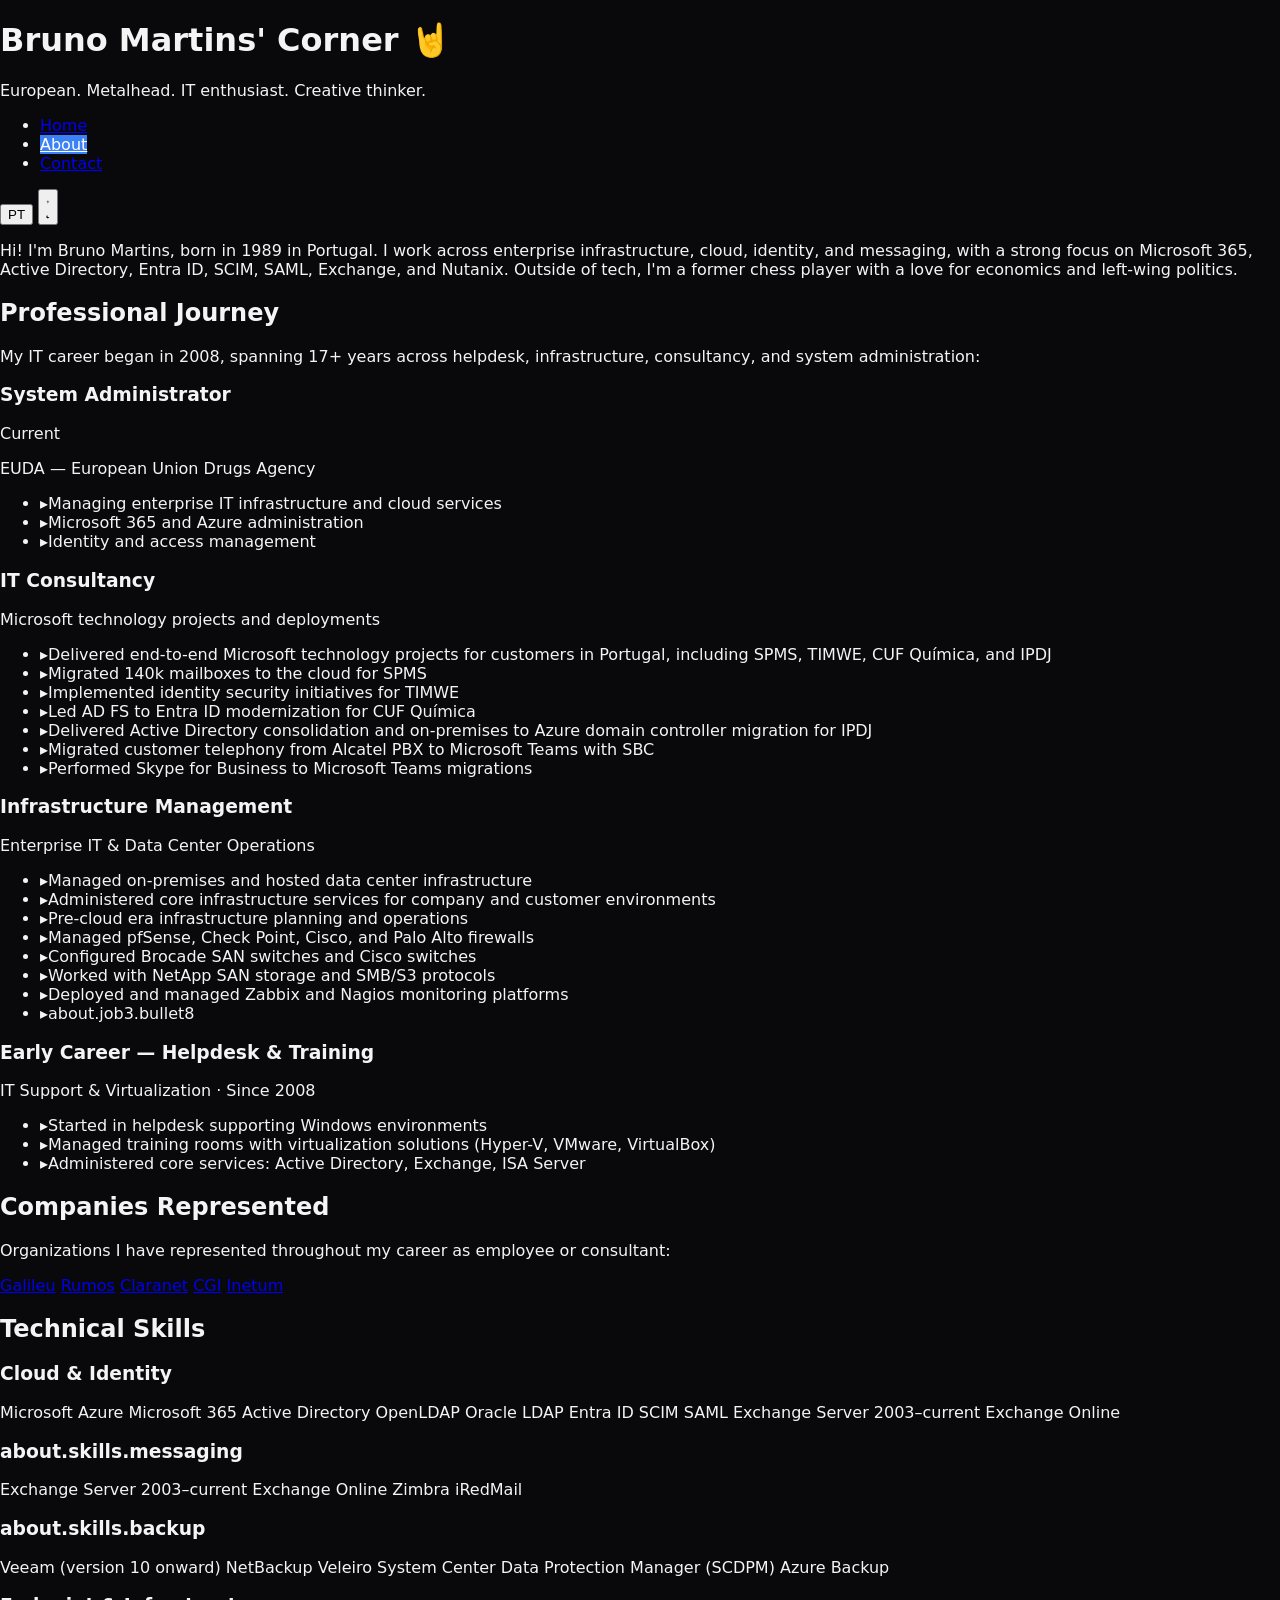
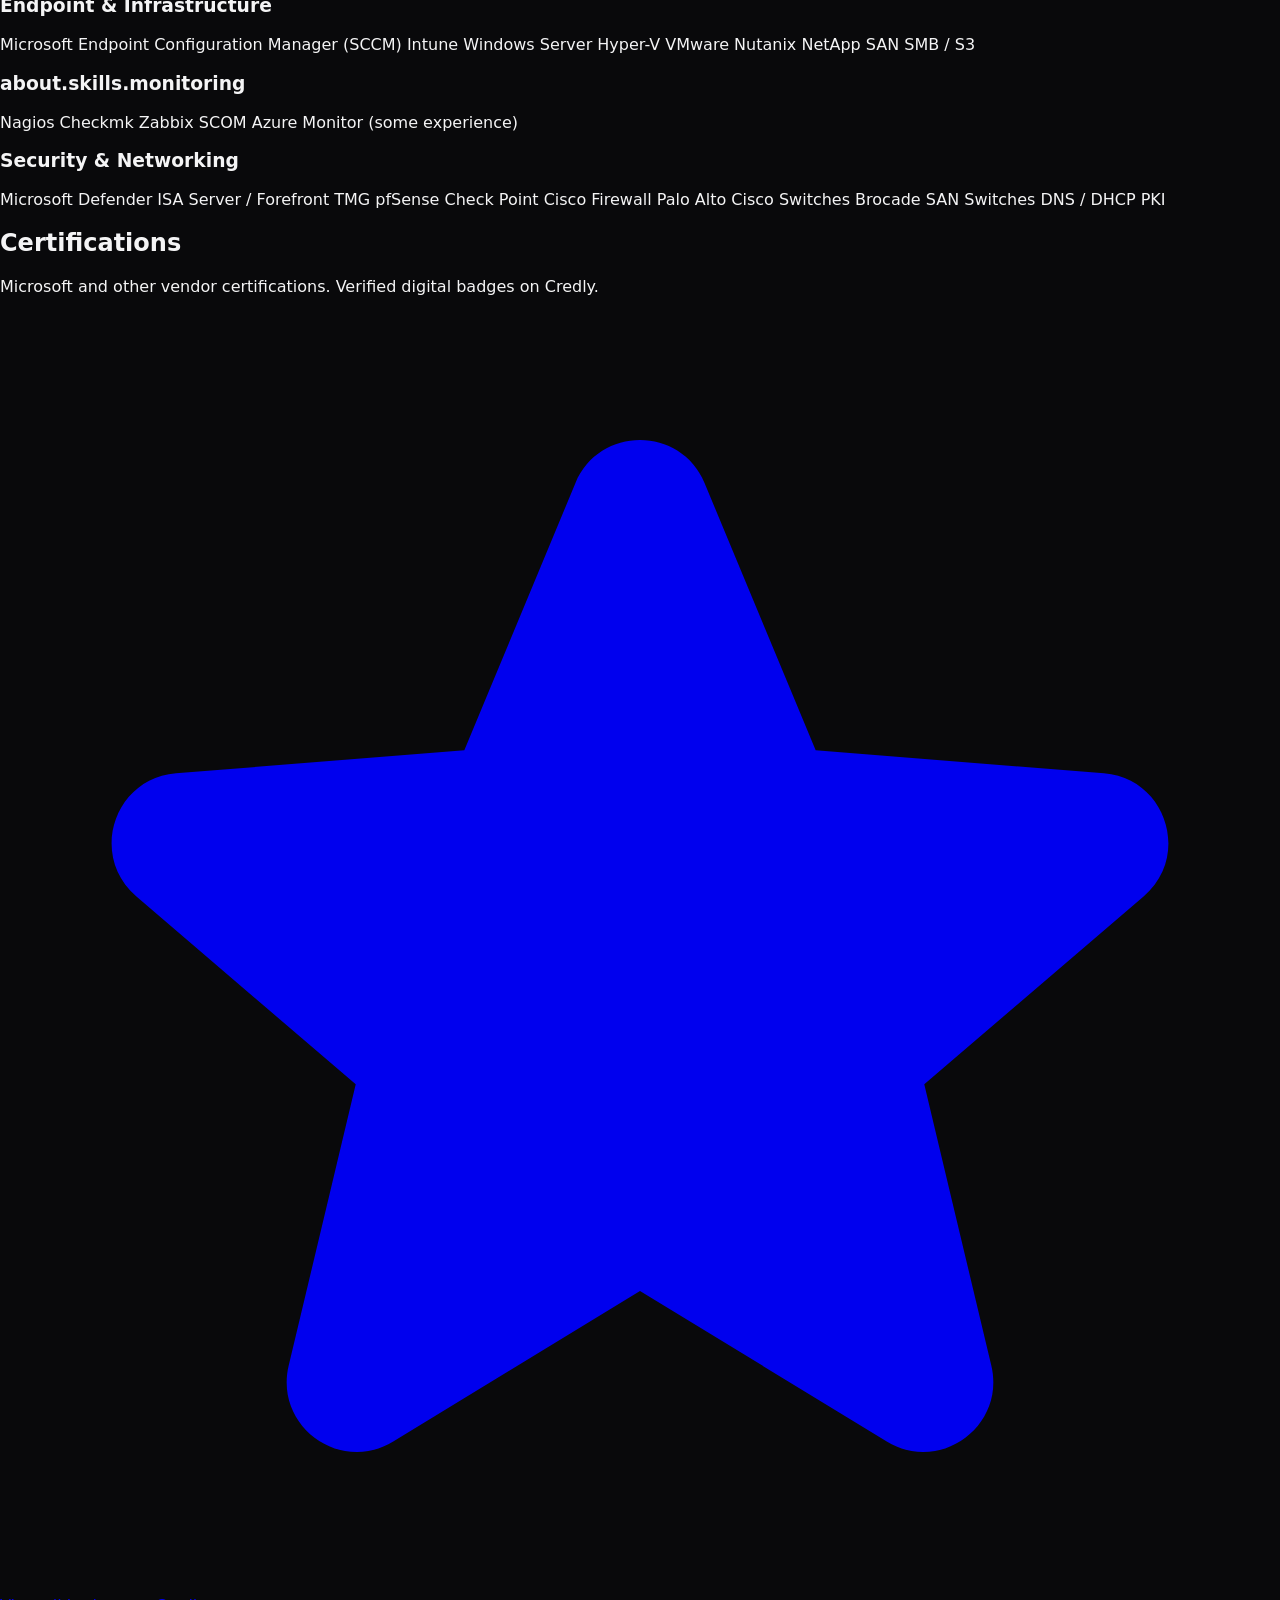
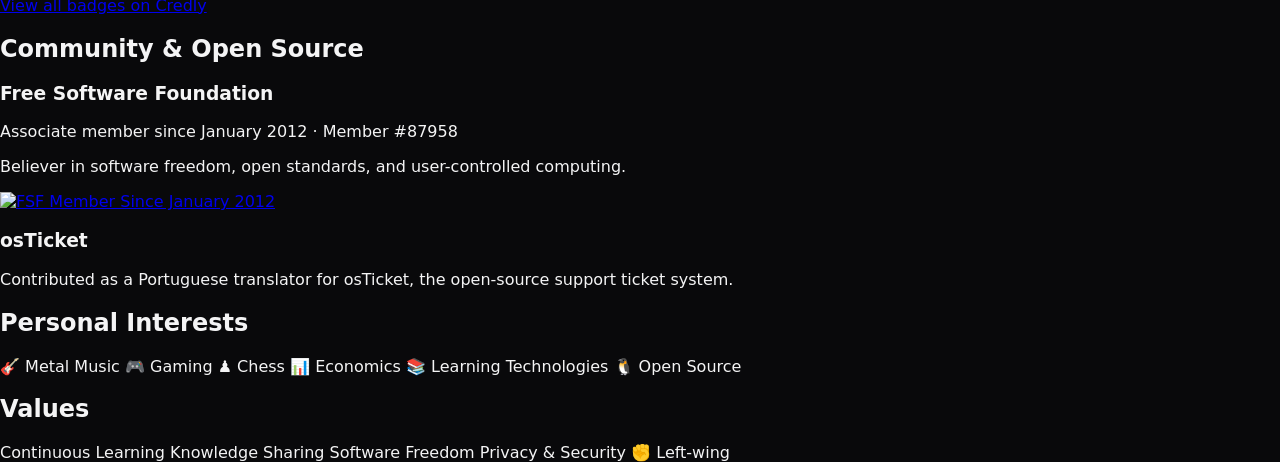
==== commit 595f4e17: "Add detailed platform experience to About page Co-authored-by: bmomartins <32171287+bmomartins@users" ====
--- a/about.html
+++ b/about.html
@@ -80,7 +80,8 @@
                         <li class="flex gap-2"><span class="text-blue-500 dark:text-blue-400 flex-shrink-0">▸</span><span data-i18n="about.job3.bullet4">Managed pfSense, Check Point, Cisco, and Palo Alto firewalls</span></li>
                         <li class="flex gap-2"><span class="text-blue-500 dark:text-blue-400 flex-shrink-0">▸</span><span data-i18n="about.job3.bullet5">Configured Brocade SAN switches and Cisco switches</span></li>
                         <li class="flex gap-2"><span class="text-blue-500 dark:text-blue-400 flex-shrink-0">▸</span><span data-i18n="about.job3.bullet6">Worked with NetApp SAN storage and SMB/S3 protocols</span></li>
-                        <li class="flex gap-2"><span class="text-blue-500 dark:text-blue-400 flex-shrink-0">▸</span><span data-i18n="about.job3.bullet7">Deployed and managed Zabbix and Nagios monitoring platforms</span></li>
+                        <li class="flex gap-2"><span class="text-blue-500 dark:text-blue-400 flex-shrink-0">▸</span><span data-i18n="about.job3.bullet7">Deployed and managed Nagios, Checkmk, Zabbix, SCOM, and Azure Monitor</span></li>
+                        <li class="flex gap-2"><span class="text-blue-500 dark:text-blue-400 flex-shrink-0">▸</span><span data-i18n="about.job3.bullet8">Worked with Veeam (version 10 onward), NetBackup, Veleiro, SCDPM, and Azure Backup</span></li>
                     </ul>
                 </div>
 
@@ -90,7 +91,7 @@
                     <ul class="space-y-2 text-zinc-600 dark:text-zinc-400 text-sm">
                         <li class="flex gap-2"><span class="text-blue-500 dark:text-blue-400 flex-shrink-0">▸</span><span data-i18n="about.job4.bullet1">Started in helpdesk supporting Windows environments</span></li>
                         <li class="flex gap-2"><span class="text-blue-500 dark:text-blue-400 flex-shrink-0">▸</span><span data-i18n="about.job4.bullet2">Managed training rooms with virtualization solutions (Hyper-V, VMware, VirtualBox)</span></li>
-                        <li class="flex gap-2"><span class="text-blue-500 dark:text-blue-400 flex-shrink-0">▸</span><span data-i18n="about.job4.bullet3">Administered core services: Active Directory, Exchange, ISA Server</span></li>
+                        <li class="flex gap-2"><span class="text-blue-500 dark:text-blue-400 flex-shrink-0">▸</span><span data-i18n="about.job4.bullet3">Administered Active Directory, Exchange Server 2003 through current releases, Exchange Online, Zimbra, iRedMail, and ISA Server</span></li>
                     </ul>
                 </div>
             </div>
@@ -117,17 +118,38 @@
                         <span class="bg-blue-50 dark:bg-blue-900/30 border border-blue-200 dark:border-blue-800 text-blue-700 dark:text-blue-300 rounded px-3 py-1 text-sm">Microsoft Azure</span>
                         <span class="bg-blue-50 dark:bg-blue-900/30 border border-blue-200 dark:border-blue-800 text-blue-700 dark:text-blue-300 rounded px-3 py-1 text-sm">Microsoft 365</span>
                         <span class="bg-blue-50 dark:bg-blue-900/30 border border-blue-200 dark:border-blue-800 text-blue-700 dark:text-blue-300 rounded px-3 py-1 text-sm">Active Directory</span>
+                        <span class="bg-blue-50 dark:bg-blue-900/30 border border-blue-200 dark:border-blue-800 text-blue-700 dark:text-blue-300 rounded px-3 py-1 text-sm">OpenLDAP</span>
+                        <span class="bg-blue-50 dark:bg-blue-900/30 border border-blue-200 dark:border-blue-800 text-blue-700 dark:text-blue-300 rounded px-3 py-1 text-sm">Oracle LDAP</span>
                         <span class="bg-blue-50 dark:bg-blue-900/30 border border-blue-200 dark:border-blue-800 text-blue-700 dark:text-blue-300 rounded px-3 py-1 text-sm">Entra ID</span>
                         <span class="bg-blue-50 dark:bg-blue-900/30 border border-blue-200 dark:border-blue-800 text-blue-700 dark:text-blue-300 rounded px-3 py-1 text-sm">SCIM</span>
                         <span class="bg-blue-50 dark:bg-blue-900/30 border border-blue-200 dark:border-blue-800 text-blue-700 dark:text-blue-300 rounded px-3 py-1 text-sm">SAML</span>
-                        <span class="bg-blue-50 dark:bg-blue-900/30 border border-blue-200 dark:border-blue-800 text-blue-700 dark:text-blue-300 rounded px-3 py-1 text-sm">Exchange Server</span>
+                        <span class="bg-blue-50 dark:bg-blue-900/30 border border-blue-200 dark:border-blue-800 text-blue-700 dark:text-blue-300 rounded px-3 py-1 text-sm">Exchange Server 2003–current</span>
                         <span class="bg-blue-50 dark:bg-blue-900/30 border border-blue-200 dark:border-blue-800 text-blue-700 dark:text-blue-300 rounded px-3 py-1 text-sm">Exchange Online</span>
                     </div>
                 </div>
                 <div class="bg-zinc-50 dark:bg-zinc-900 rounded-lg p-5 border border-zinc-200 dark:border-zinc-800">
-                    <h3 data-i18n="about.skills.endpoint" class="text-zinc-700 dark:text-zinc-300 text-sm font-semibold uppercase tracking-wider mb-3">Endpoint & Infrastructure</h3>
-                    <div class="flex flex-wrap gap-2">
-                        <span class="bg-zinc-100 dark:bg-zinc-800 border border-zinc-200 dark:border-zinc-700 text-zinc-700 dark:text-zinc-300 rounded px-3 py-1 text-sm">Microsoft Endpoint Configuration Manager</span>
+                    <h3 data-i18n="about.skills.messaging" class="text-zinc-700 dark:text-zinc-300 text-sm font-semibold uppercase tracking-wider mb-3">Messaging</h3>
+                    <div class="flex flex-wrap gap-2">
+                        <span class="bg-blue-50 dark:bg-blue-900/30 border border-blue-200 dark:border-blue-800 text-blue-700 dark:text-blue-300 rounded px-3 py-1 text-sm">Exchange Server 2003–current</span>
+                        <span class="bg-blue-50 dark:bg-blue-900/30 border border-blue-200 dark:border-blue-800 text-blue-700 dark:text-blue-300 rounded px-3 py-1 text-sm">Exchange Online</span>
+                        <span class="bg-blue-50 dark:bg-blue-900/30 border border-blue-200 dark:border-blue-800 text-blue-700 dark:text-blue-300 rounded px-3 py-1 text-sm">Zimbra</span>
+                        <span class="bg-blue-50 dark:bg-blue-900/30 border border-blue-200 dark:border-blue-800 text-blue-700 dark:text-blue-300 rounded px-3 py-1 text-sm">iRedMail</span>
+                    </div>
+                </div>
+                <div class="bg-zinc-50 dark:bg-zinc-900 rounded-lg p-5 border border-zinc-200 dark:border-zinc-800">
+                    <h3 data-i18n="about.skills.backup" class="text-zinc-700 dark:text-zinc-300 text-sm font-semibold uppercase tracking-wider mb-3">Backup & Recovery</h3>
+                    <div class="flex flex-wrap gap-2">
+                        <span class="bg-zinc-100 dark:bg-zinc-800 border border-zinc-200 dark:border-zinc-700 text-zinc-700 dark:text-zinc-300 rounded px-3 py-1 text-sm">Veeam (version 10 onward)</span>
+                        <span class="bg-zinc-100 dark:bg-zinc-800 border border-zinc-200 dark:border-zinc-700 text-zinc-700 dark:text-zinc-300 rounded px-3 py-1 text-sm">NetBackup</span>
+                        <span class="bg-zinc-100 dark:bg-zinc-800 border border-zinc-200 dark:border-zinc-700 text-zinc-700 dark:text-zinc-300 rounded px-3 py-1 text-sm">Veleiro</span>
+                        <span class="bg-zinc-100 dark:bg-zinc-800 border border-zinc-200 dark:border-zinc-700 text-zinc-700 dark:text-zinc-300 rounded px-3 py-1 text-sm">System Center Data Protection Manager (SCDPM)</span>
+                        <span class="bg-zinc-100 dark:bg-zinc-800 border border-zinc-200 dark:border-zinc-700 text-zinc-700 dark:text-zinc-300 rounded px-3 py-1 text-sm">Azure Backup</span>
+                    </div>
+                </div>
+                <div class="bg-zinc-50 dark:bg-zinc-900 rounded-lg p-5 border border-zinc-200 dark:border-zinc-800">
+                    <h3 data-i18n="about.skills.endpoint" class="text-zinc-700 dark:text-zinc-300 text-sm font-semibold uppercase tracking-wider mb-3">Endpoint Management & Infrastructure</h3>
+                    <div class="flex flex-wrap gap-2">
+                        <span class="bg-zinc-100 dark:bg-zinc-800 border border-zinc-200 dark:border-zinc-700 text-zinc-700 dark:text-zinc-300 rounded px-3 py-1 text-sm">Microsoft Endpoint Configuration Manager (SCCM)</span>
                         <span class="bg-zinc-100 dark:bg-zinc-800 border border-zinc-200 dark:border-zinc-700 text-zinc-700 dark:text-zinc-300 rounded px-3 py-1 text-sm">Intune</span>
                         <span class="bg-zinc-100 dark:bg-zinc-800 border border-zinc-200 dark:border-zinc-700 text-zinc-700 dark:text-zinc-300 rounded px-3 py-1 text-sm">Windows Server</span>
                         <span class="bg-zinc-100 dark:bg-zinc-800 border border-zinc-200 dark:border-zinc-700 text-zinc-700 dark:text-zinc-300 rounded px-3 py-1 text-sm">Hyper-V</span>
@@ -135,8 +157,16 @@
                         <span class="bg-zinc-100 dark:bg-zinc-800 border border-zinc-200 dark:border-zinc-700 text-zinc-700 dark:text-zinc-300 rounded px-3 py-1 text-sm">Nutanix</span>
                         <span class="bg-zinc-100 dark:bg-zinc-800 border border-zinc-200 dark:border-zinc-700 text-zinc-700 dark:text-zinc-300 rounded px-3 py-1 text-sm">NetApp SAN</span>
                         <span class="bg-zinc-100 dark:bg-zinc-800 border border-zinc-200 dark:border-zinc-700 text-zinc-700 dark:text-zinc-300 rounded px-3 py-1 text-sm">SMB / S3</span>
+                    </div>
+                </div>
+                <div class="bg-zinc-50 dark:bg-zinc-900 rounded-lg p-5 border border-zinc-200 dark:border-zinc-800">
+                    <h3 data-i18n="about.skills.monitoring" class="text-zinc-700 dark:text-zinc-300 text-sm font-semibold uppercase tracking-wider mb-3">Monitoring</h3>
+                    <div class="flex flex-wrap gap-2">
+                        <span class="bg-zinc-100 dark:bg-zinc-800 border border-zinc-200 dark:border-zinc-700 text-zinc-700 dark:text-zinc-300 rounded px-3 py-1 text-sm">Nagios</span>
+                        <span class="bg-zinc-100 dark:bg-zinc-800 border border-zinc-200 dark:border-zinc-700 text-zinc-700 dark:text-zinc-300 rounded px-3 py-1 text-sm">Checkmk</span>
                         <span class="bg-zinc-100 dark:bg-zinc-800 border border-zinc-200 dark:border-zinc-700 text-zinc-700 dark:text-zinc-300 rounded px-3 py-1 text-sm">Zabbix</span>
-                        <span class="bg-zinc-100 dark:bg-zinc-800 border border-zinc-200 dark:border-zinc-700 text-zinc-700 dark:text-zinc-300 rounded px-3 py-1 text-sm">Nagios</span>
+                        <span class="bg-zinc-100 dark:bg-zinc-800 border border-zinc-200 dark:border-zinc-700 text-zinc-700 dark:text-zinc-300 rounded px-3 py-1 text-sm">SCOM</span>
+                        <span class="bg-zinc-100 dark:bg-zinc-800 border border-zinc-200 dark:border-zinc-700 text-zinc-700 dark:text-zinc-300 rounded px-3 py-1 text-sm">Azure Monitor (some experience)</span>
                     </div>
                 </div>
                 <div class="bg-zinc-50 dark:bg-zinc-900 rounded-lg p-5 border border-zinc-200 dark:border-zinc-800">
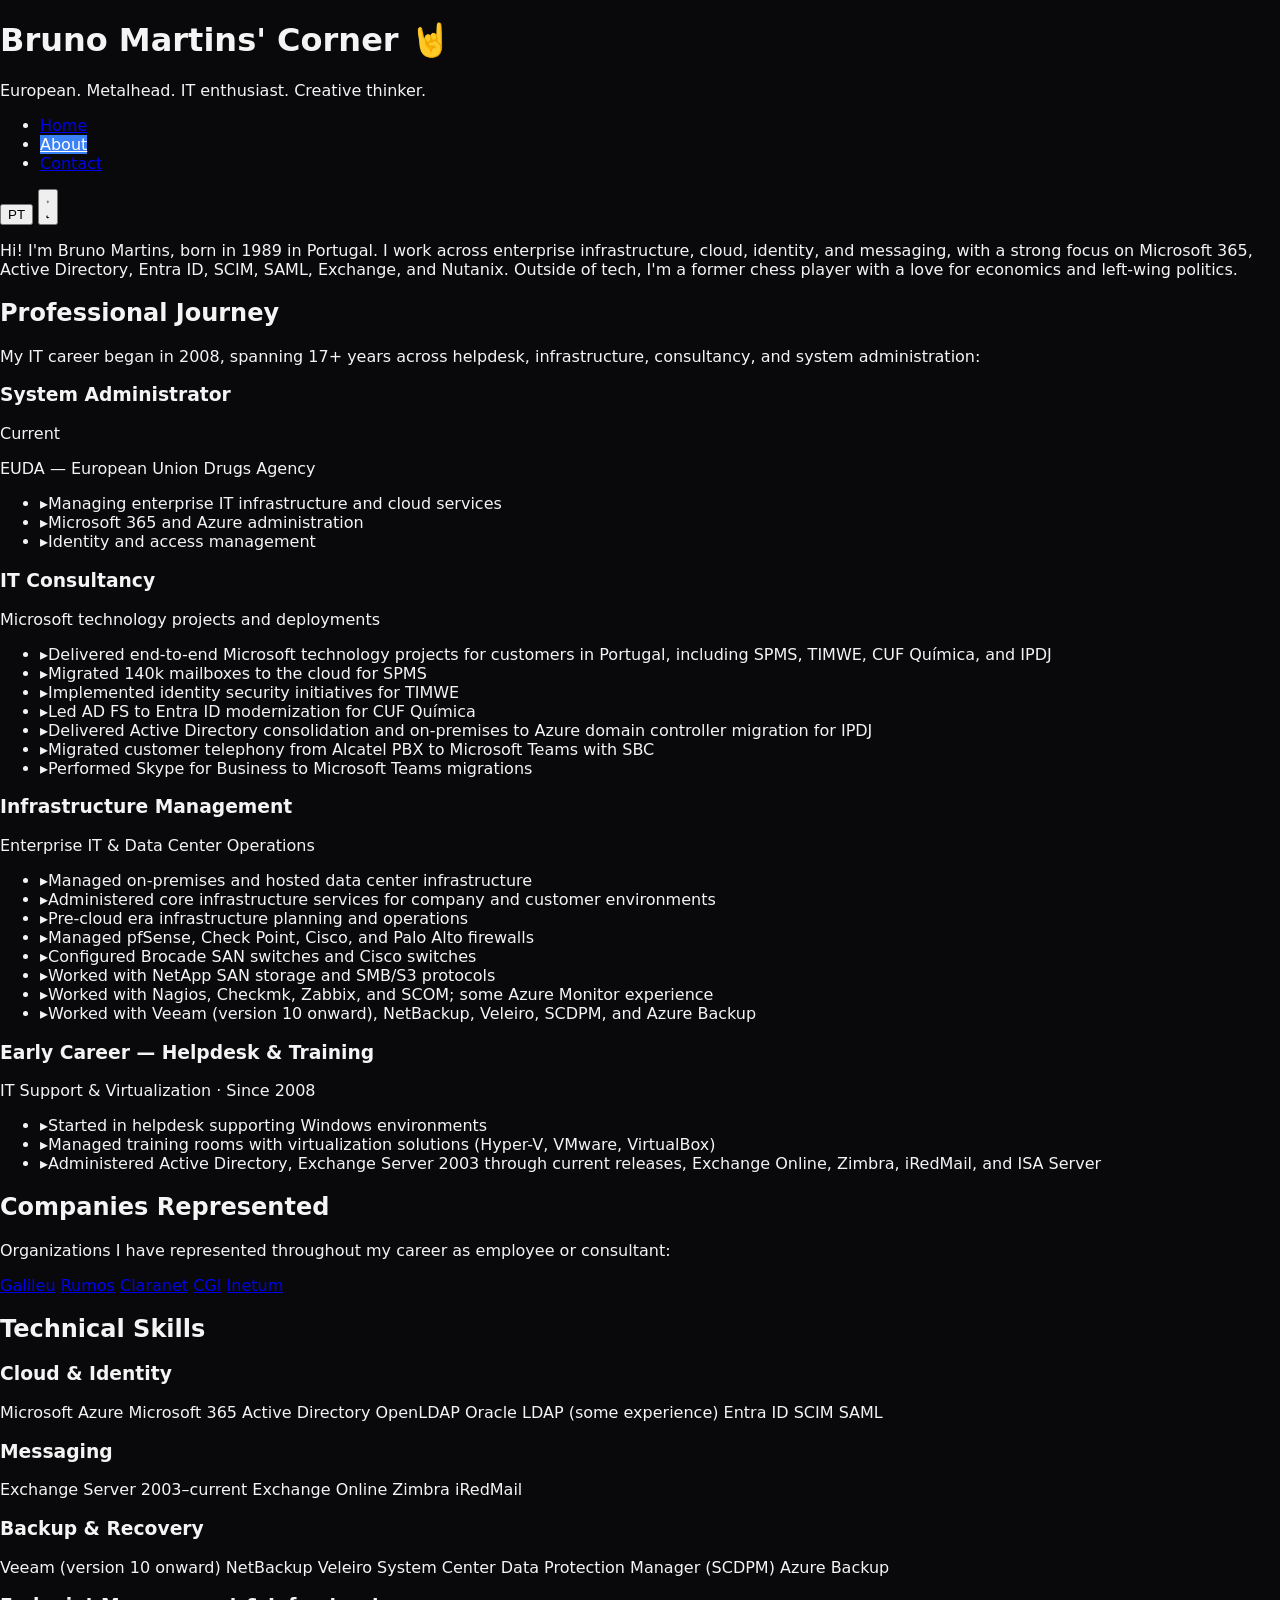
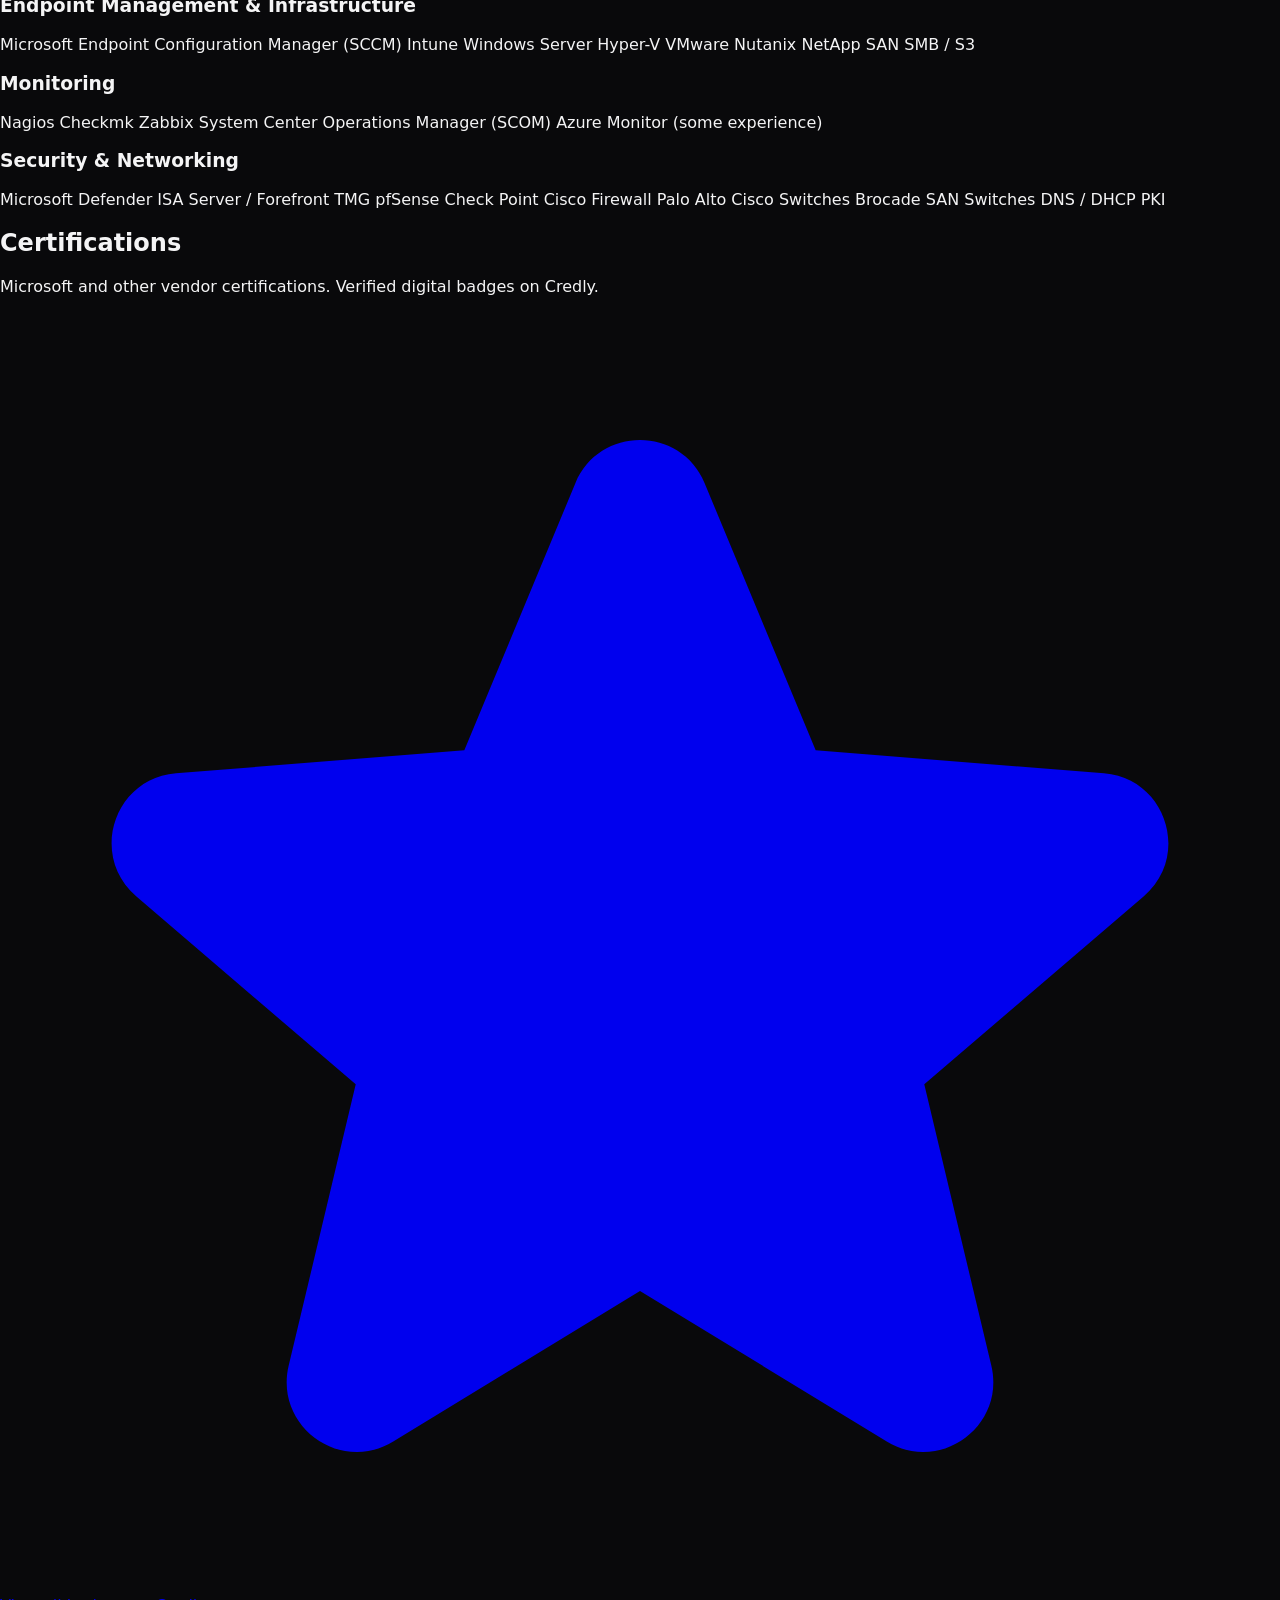
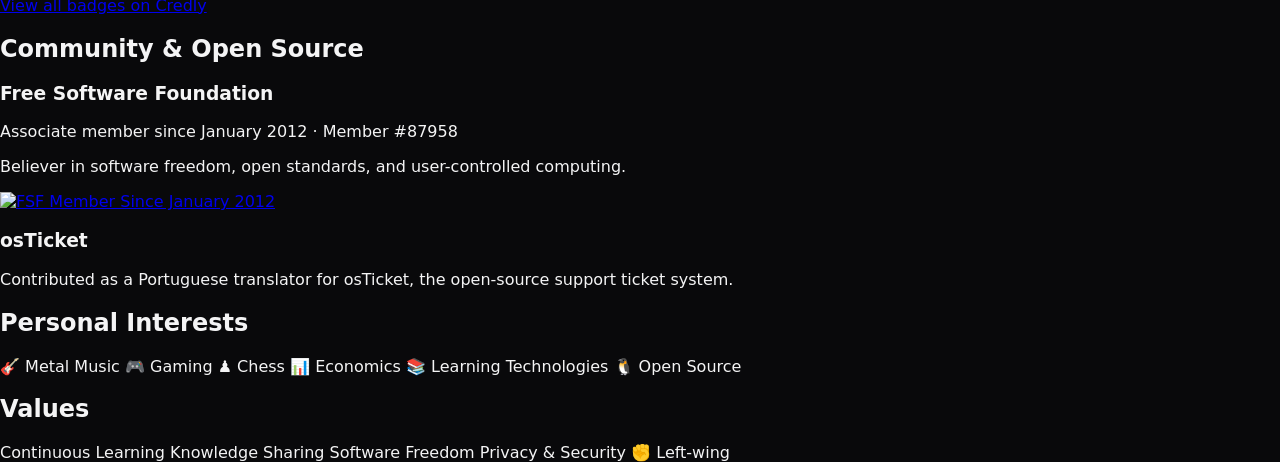
==== commit c7cb1c7d: "Localize expanded infrastructure skills Co-authored-by: bmomartins <32171287+bmomartins@users.norepl" ====
--- a/about.html
+++ b/about.html
@@ -80,7 +80,7 @@
                         <li class="flex gap-2"><span class="text-blue-500 dark:text-blue-400 flex-shrink-0">▸</span><span data-i18n="about.job3.bullet4">Managed pfSense, Check Point, Cisco, and Palo Alto firewalls</span></li>
                         <li class="flex gap-2"><span class="text-blue-500 dark:text-blue-400 flex-shrink-0">▸</span><span data-i18n="about.job3.bullet5">Configured Brocade SAN switches and Cisco switches</span></li>
                         <li class="flex gap-2"><span class="text-blue-500 dark:text-blue-400 flex-shrink-0">▸</span><span data-i18n="about.job3.bullet6">Worked with NetApp SAN storage and SMB/S3 protocols</span></li>
-                        <li class="flex gap-2"><span class="text-blue-500 dark:text-blue-400 flex-shrink-0">▸</span><span data-i18n="about.job3.bullet7">Deployed and managed Nagios, Checkmk, Zabbix, SCOM, and Azure Monitor</span></li>
+                        <li class="flex gap-2"><span class="text-blue-500 dark:text-blue-400 flex-shrink-0">▸</span><span data-i18n="about.job3.bullet7">Worked with Nagios, Checkmk, Zabbix, and SCOM; some Azure Monitor experience</span></li>
                         <li class="flex gap-2"><span class="text-blue-500 dark:text-blue-400 flex-shrink-0">▸</span><span data-i18n="about.job3.bullet8">Worked with Veeam (version 10 onward), NetBackup, Veleiro, SCDPM, and Azure Backup</span></li>
                     </ul>
                 </div>
@@ -119,12 +119,10 @@
                         <span class="bg-blue-50 dark:bg-blue-900/30 border border-blue-200 dark:border-blue-800 text-blue-700 dark:text-blue-300 rounded px-3 py-1 text-sm">Microsoft 365</span>
                         <span class="bg-blue-50 dark:bg-blue-900/30 border border-blue-200 dark:border-blue-800 text-blue-700 dark:text-blue-300 rounded px-3 py-1 text-sm">Active Directory</span>
                         <span class="bg-blue-50 dark:bg-blue-900/30 border border-blue-200 dark:border-blue-800 text-blue-700 dark:text-blue-300 rounded px-3 py-1 text-sm">OpenLDAP</span>
-                        <span class="bg-blue-50 dark:bg-blue-900/30 border border-blue-200 dark:border-blue-800 text-blue-700 dark:text-blue-300 rounded px-3 py-1 text-sm">Oracle LDAP</span>
+                        <span class="bg-blue-50 dark:bg-blue-900/30 border border-blue-200 dark:border-blue-800 text-blue-700 dark:text-blue-300 rounded px-3 py-1 text-sm">Oracle LDAP (some experience)</span>
                         <span class="bg-blue-50 dark:bg-blue-900/30 border border-blue-200 dark:border-blue-800 text-blue-700 dark:text-blue-300 rounded px-3 py-1 text-sm">Entra ID</span>
                         <span class="bg-blue-50 dark:bg-blue-900/30 border border-blue-200 dark:border-blue-800 text-blue-700 dark:text-blue-300 rounded px-3 py-1 text-sm">SCIM</span>
                         <span class="bg-blue-50 dark:bg-blue-900/30 border border-blue-200 dark:border-blue-800 text-blue-700 dark:text-blue-300 rounded px-3 py-1 text-sm">SAML</span>
-                        <span class="bg-blue-50 dark:bg-blue-900/30 border border-blue-200 dark:border-blue-800 text-blue-700 dark:text-blue-300 rounded px-3 py-1 text-sm">Exchange Server 2003–current</span>
-                        <span class="bg-blue-50 dark:bg-blue-900/30 border border-blue-200 dark:border-blue-800 text-blue-700 dark:text-blue-300 rounded px-3 py-1 text-sm">Exchange Online</span>
                     </div>
                 </div>
                 <div class="bg-zinc-50 dark:bg-zinc-900 rounded-lg p-5 border border-zinc-200 dark:border-zinc-800">
@@ -165,7 +163,7 @@
                         <span class="bg-zinc-100 dark:bg-zinc-800 border border-zinc-200 dark:border-zinc-700 text-zinc-700 dark:text-zinc-300 rounded px-3 py-1 text-sm">Nagios</span>
                         <span class="bg-zinc-100 dark:bg-zinc-800 border border-zinc-200 dark:border-zinc-700 text-zinc-700 dark:text-zinc-300 rounded px-3 py-1 text-sm">Checkmk</span>
                         <span class="bg-zinc-100 dark:bg-zinc-800 border border-zinc-200 dark:border-zinc-700 text-zinc-700 dark:text-zinc-300 rounded px-3 py-1 text-sm">Zabbix</span>
-                        <span class="bg-zinc-100 dark:bg-zinc-800 border border-zinc-200 dark:border-zinc-700 text-zinc-700 dark:text-zinc-300 rounded px-3 py-1 text-sm">SCOM</span>
+                        <span class="bg-zinc-100 dark:bg-zinc-800 border border-zinc-200 dark:border-zinc-700 text-zinc-700 dark:text-zinc-300 rounded px-3 py-1 text-sm">System Center Operations Manager (SCOM)</span>
                         <span class="bg-zinc-100 dark:bg-zinc-800 border border-zinc-200 dark:border-zinc-700 text-zinc-700 dark:text-zinc-300 rounded px-3 py-1 text-sm">Azure Monitor (some experience)</span>
                     </div>
                 </div>
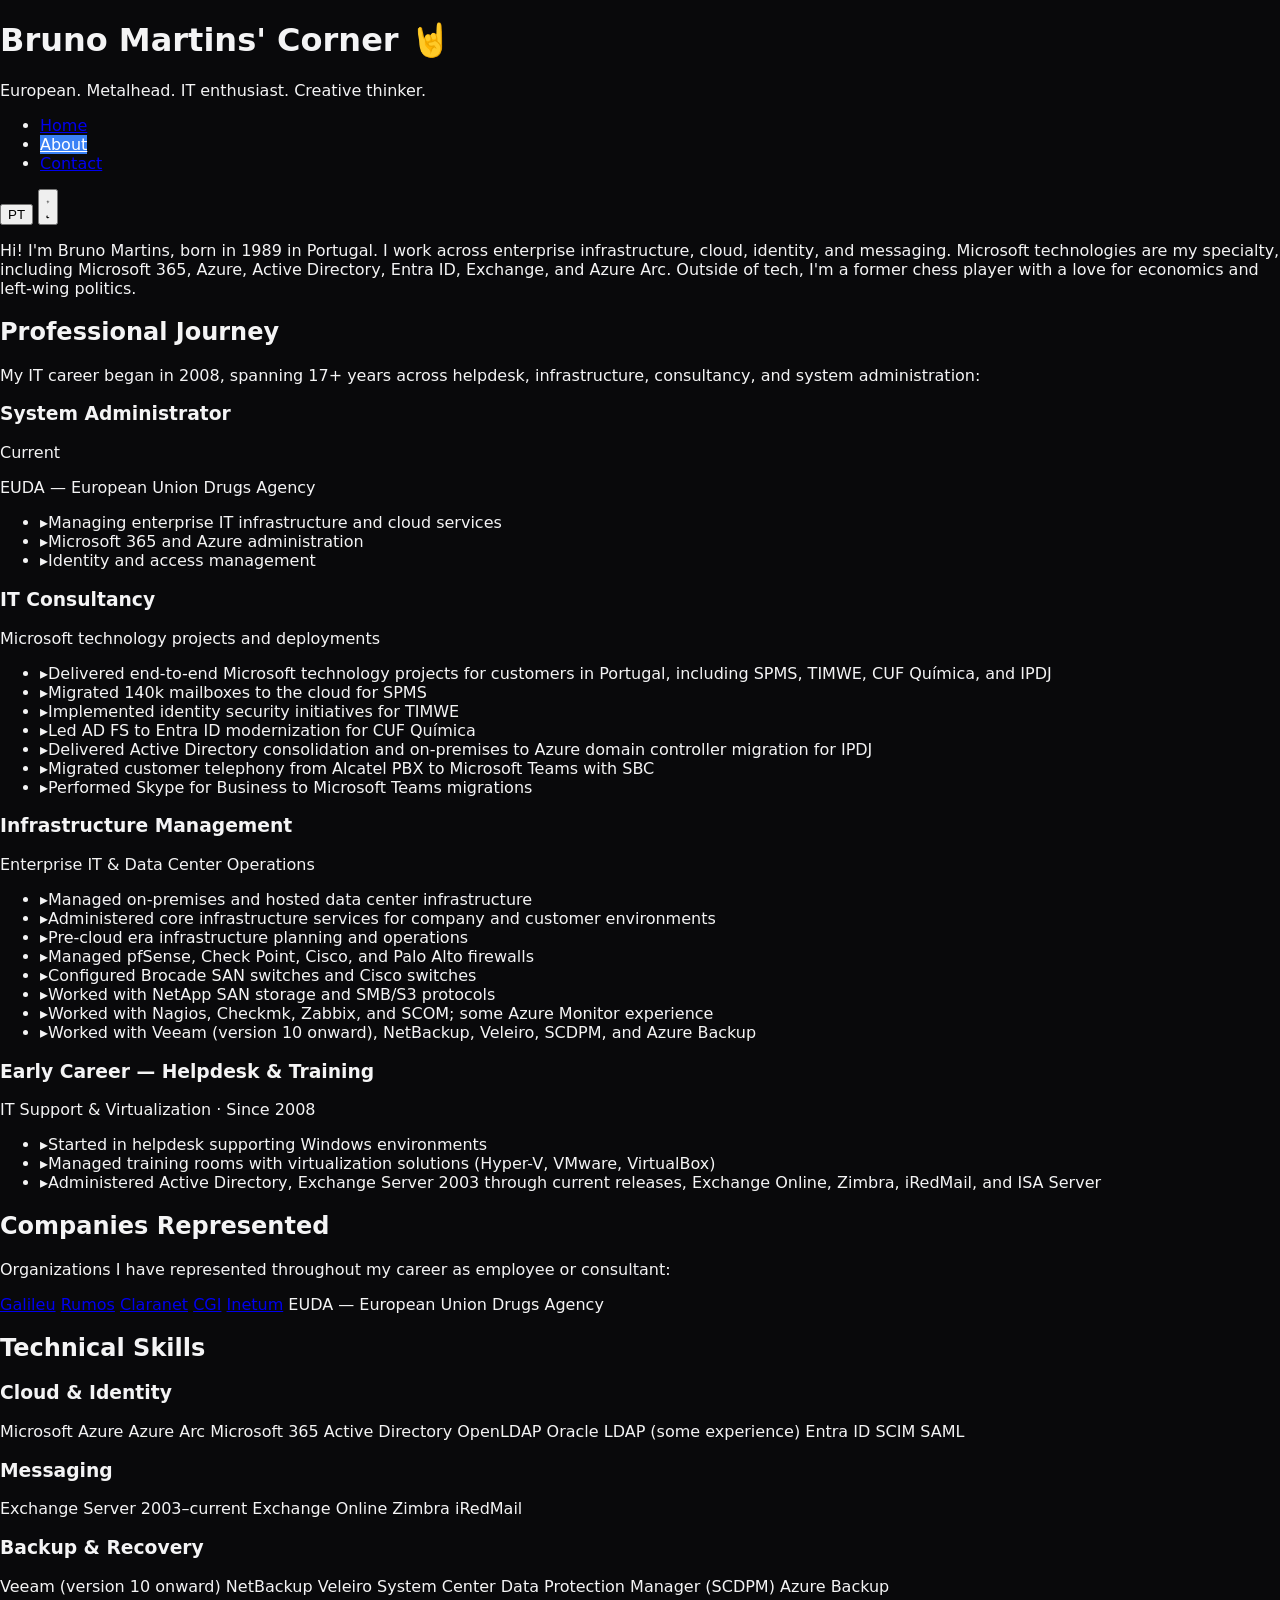
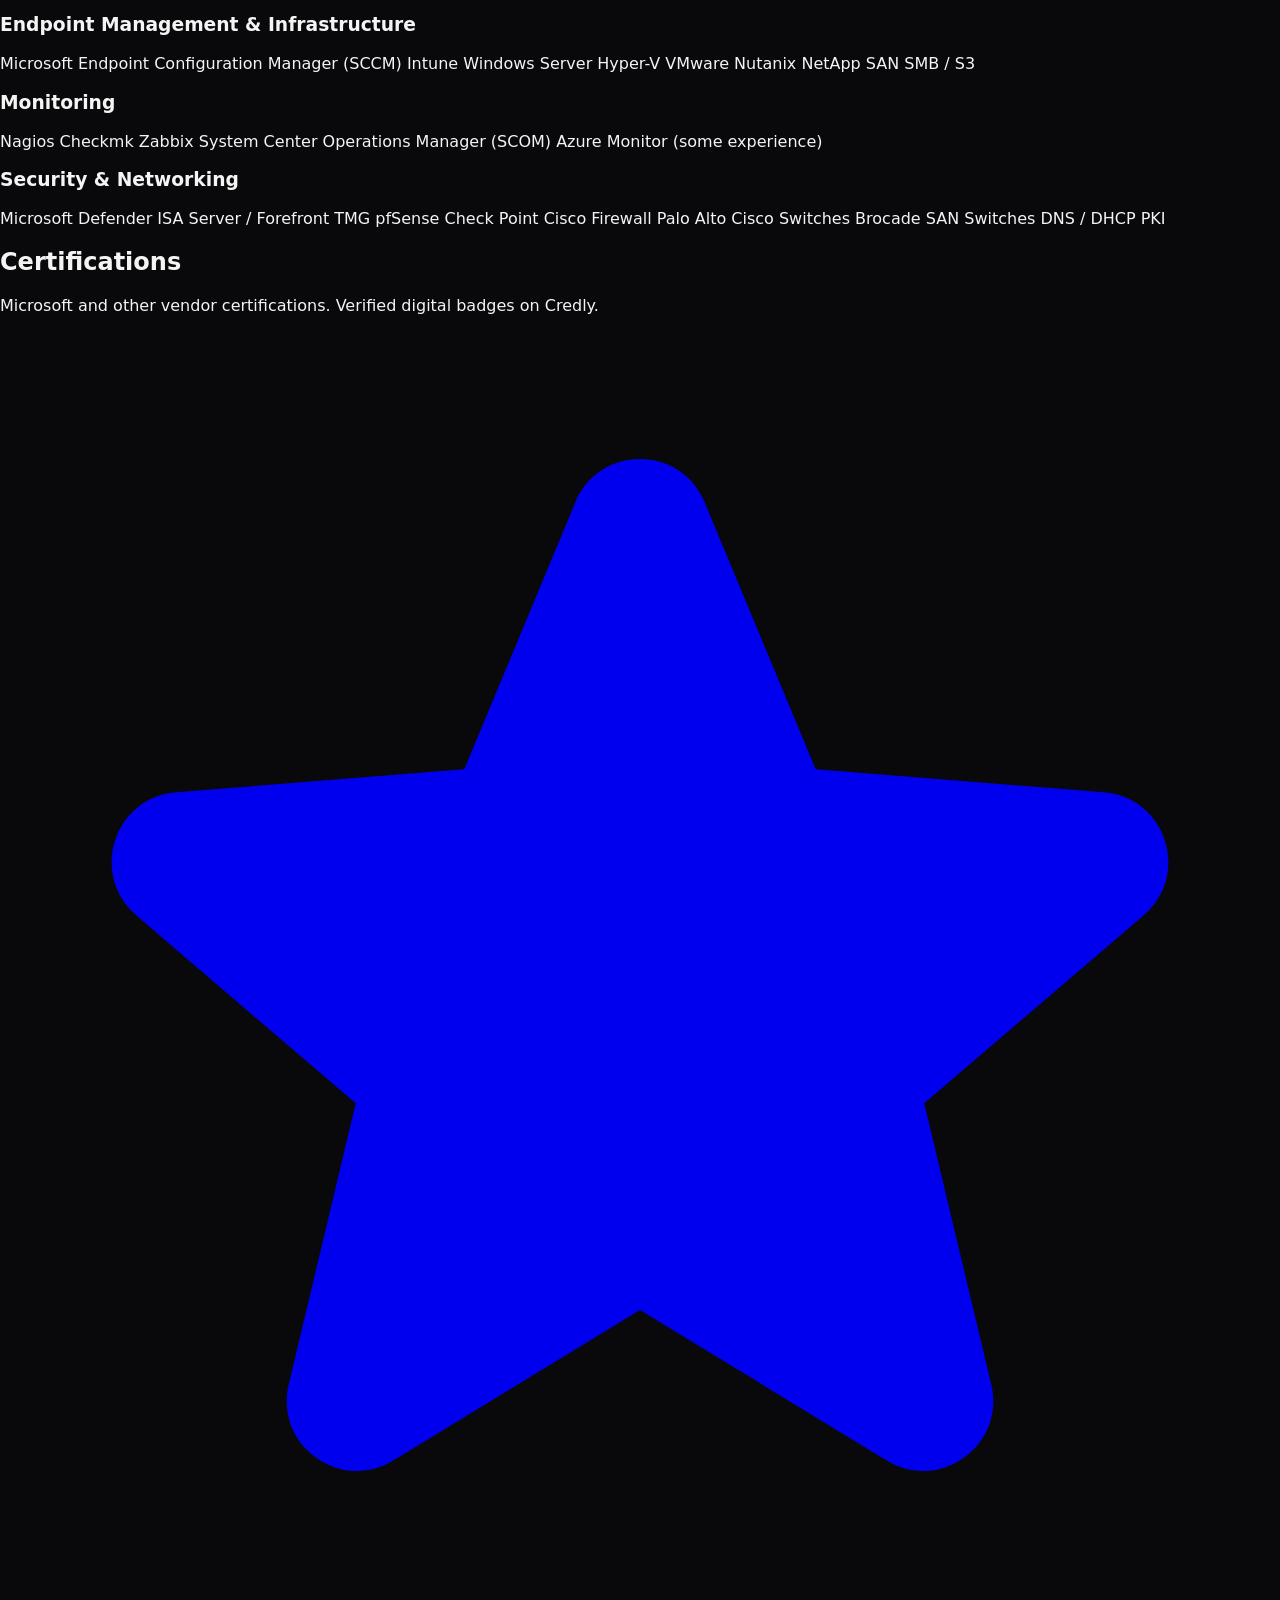
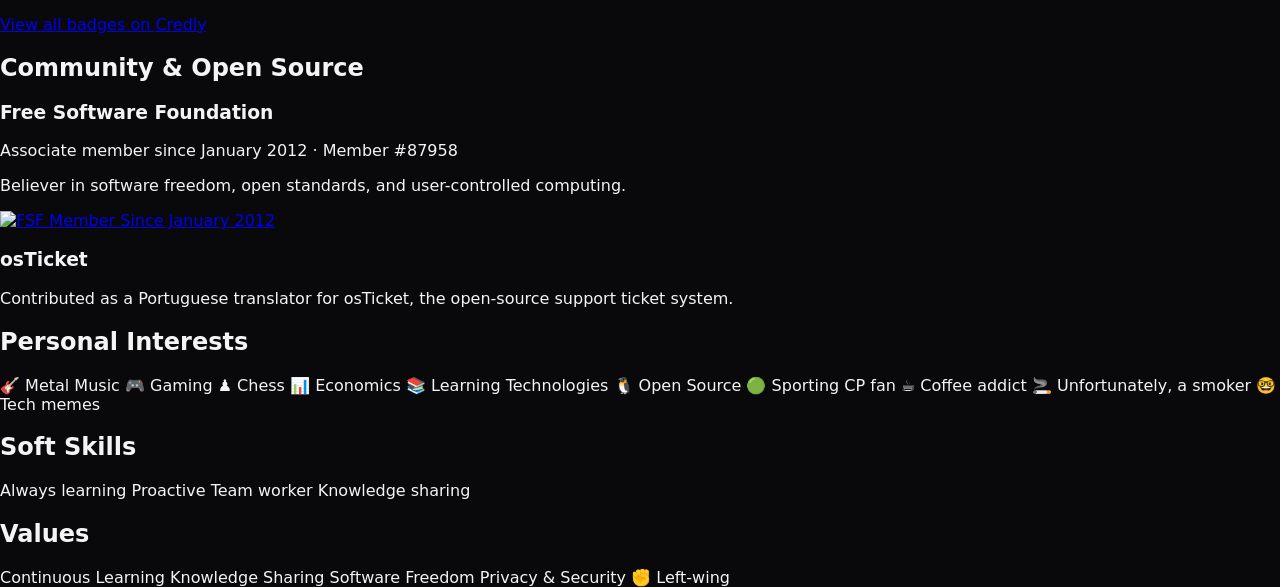
==== commit d144b204: "Update About profile details Co-authored-by: bmomartins <32171287+bmomartins@users.noreply.github.co" ====
--- a/about.html
+++ b/about.html
@@ -35,7 +35,7 @@
     <div id="header-container"></div>
     <main class="flex-1 max-w-3xl mx-auto w-full px-6 py-10">
         <article>
-            <p data-i18n="about.intro" class="text-zinc-600 dark:text-zinc-300 text-lg mb-10 leading-relaxed">Hi! I'm Bruno Martins, born in 1989 in Portugal. I work across enterprise infrastructure, cloud, identity, and messaging, with a strong focus on Microsoft 365, Active Directory, Entra ID, SCIM, SAML, Exchange, and Nutanix. Outside of tech, I'm a former chess player with a love for economics and left-wing politics.</p>
+            <p data-i18n="about.intro" class="text-zinc-600 dark:text-zinc-300 text-lg mb-10 leading-relaxed">Hi! I'm Bruno Martins, born in 1989 in Portugal. I work across enterprise infrastructure, cloud, identity, and messaging. Microsoft technologies are my specialty, including Microsoft 365, Azure, Active Directory, Entra ID, Exchange, and Azure Arc. Outside of tech, I'm a former chess player with a love for economics and left-wing politics.</p>
 
             <!-- Career Timeline -->
             <h2 data-i18n="about.journey.title" class="text-xl font-semibold text-blue-600 dark:text-blue-400 mb-4">Professional Journey</h2>
@@ -106,6 +106,7 @@
                     <a href="https://www.claranet.pt" target="_blank" rel="noopener noreferrer" class="bg-zinc-100 dark:bg-zinc-800 border border-zinc-200 dark:border-zinc-700 text-zinc-700 dark:text-zinc-300 rounded px-3 py-1 text-sm hover:bg-zinc-200 dark:hover:bg-zinc-700 transition-colors">Claranet</a>
                     <a href="https://www.cgi.com" target="_blank" rel="noopener noreferrer" class="bg-zinc-100 dark:bg-zinc-800 border border-zinc-200 dark:border-zinc-700 text-zinc-700 dark:text-zinc-300 rounded px-3 py-1 text-sm hover:bg-zinc-200 dark:hover:bg-zinc-700 transition-colors">CGI</a>
                     <a href="https://www.inetum.com" target="_blank" rel="noopener noreferrer" class="bg-zinc-100 dark:bg-zinc-800 border border-zinc-200 dark:border-zinc-700 text-zinc-700 dark:text-zinc-300 rounded px-3 py-1 text-sm hover:bg-zinc-200 dark:hover:bg-zinc-700 transition-colors">Inetum</a>
+                    <span class="bg-zinc-100 dark:bg-zinc-800 border border-zinc-200 dark:border-zinc-700 text-zinc-700 dark:text-zinc-300 rounded px-3 py-1 text-sm">EUDA — European Union Drugs Agency</span>
                 </div>
             </div>
 
@@ -116,6 +117,7 @@
                     <h3 data-i18n="about.skills.cloud" class="text-zinc-700 dark:text-zinc-300 text-sm font-semibold uppercase tracking-wider mb-3">Cloud & Identity</h3>
                     <div class="flex flex-wrap gap-2">
                         <span class="bg-blue-50 dark:bg-blue-900/30 border border-blue-200 dark:border-blue-800 text-blue-700 dark:text-blue-300 rounded px-3 py-1 text-sm">Microsoft Azure</span>
+                        <span class="bg-blue-50 dark:bg-blue-900/30 border border-blue-200 dark:border-blue-800 text-blue-700 dark:text-blue-300 rounded px-3 py-1 text-sm">Azure Arc</span>
                         <span class="bg-blue-50 dark:bg-blue-900/30 border border-blue-200 dark:border-blue-800 text-blue-700 dark:text-blue-300 rounded px-3 py-1 text-sm">Microsoft 365</span>
                         <span class="bg-blue-50 dark:bg-blue-900/30 border border-blue-200 dark:border-blue-800 text-blue-700 dark:text-blue-300 rounded px-3 py-1 text-sm">Active Directory</span>
                         <span class="bg-blue-50 dark:bg-blue-900/30 border border-blue-200 dark:border-blue-800 text-blue-700 dark:text-blue-300 rounded px-3 py-1 text-sm">OpenLDAP</span>
@@ -227,6 +229,19 @@
                 <span data-i18n="about.interests.economics" class="bg-zinc-100 dark:bg-zinc-900 border border-zinc-200 dark:border-zinc-800 rounded-full px-4 py-2 text-zinc-700 dark:text-zinc-300 text-sm">📊 Economics</span>
                 <span data-i18n="about.interests.learning" class="bg-zinc-100 dark:bg-zinc-900 border border-zinc-200 dark:border-zinc-800 rounded-full px-4 py-2 text-zinc-700 dark:text-zinc-300 text-sm">📚 Learning Technologies</span>
                 <span data-i18n="about.interests.oss" class="bg-zinc-100 dark:bg-zinc-900 border border-zinc-200 dark:border-zinc-800 rounded-full px-4 py-2 text-zinc-700 dark:text-zinc-300 text-sm">🐧 Open Source</span>
+                <span data-i18n="about.interests.sporting" class="bg-zinc-100 dark:bg-zinc-900 border border-zinc-200 dark:border-zinc-800 rounded-full px-4 py-2 text-zinc-700 dark:text-zinc-300 text-sm">🟢 Sporting CP fan</span>
+                <span data-i18n="about.interests.coffee" class="bg-zinc-100 dark:bg-zinc-900 border border-zinc-200 dark:border-zinc-800 rounded-full px-4 py-2 text-zinc-700 dark:text-zinc-300 text-sm">☕ Coffee addict</span>
+                <span data-i18n="about.interests.smoking" class="bg-zinc-100 dark:bg-zinc-900 border border-zinc-200 dark:border-zinc-800 rounded-full px-4 py-2 text-zinc-700 dark:text-zinc-300 text-sm">🚬 Unfortunately, a smoker</span>
+                <span data-i18n="about.interests.memes" class="bg-zinc-100 dark:bg-zinc-900 border border-zinc-200 dark:border-zinc-800 rounded-full px-4 py-2 text-zinc-700 dark:text-zinc-300 text-sm">🤓 Tech memes</span>
+            </div>
+
+            <!-- Soft Skills -->
+            <h2 data-i18n="about.softskills.title" class="text-xl font-semibold text-blue-600 dark:text-blue-400 mb-4">Soft Skills</h2>
+            <div class="flex flex-wrap gap-3 mb-10">
+                <span data-i18n="about.softskills.learning" class="bg-zinc-100 dark:bg-zinc-900 border border-zinc-200 dark:border-zinc-800 rounded-full px-4 py-2 text-zinc-700 dark:text-zinc-300 text-sm">Always learning</span>
+                <span data-i18n="about.softskills.proactive" class="bg-zinc-100 dark:bg-zinc-900 border border-zinc-200 dark:border-zinc-800 rounded-full px-4 py-2 text-zinc-700 dark:text-zinc-300 text-sm">Proactive</span>
+                <span data-i18n="about.softskills.team" class="bg-zinc-100 dark:bg-zinc-900 border border-zinc-200 dark:border-zinc-800 rounded-full px-4 py-2 text-zinc-700 dark:text-zinc-300 text-sm">Team worker</span>
+                <span data-i18n="about.softskills.sharing" class="bg-zinc-100 dark:bg-zinc-900 border border-zinc-200 dark:border-zinc-800 rounded-full px-4 py-2 text-zinc-700 dark:text-zinc-300 text-sm">Knowledge sharing</span>
             </div>
 
             <!-- Values -->
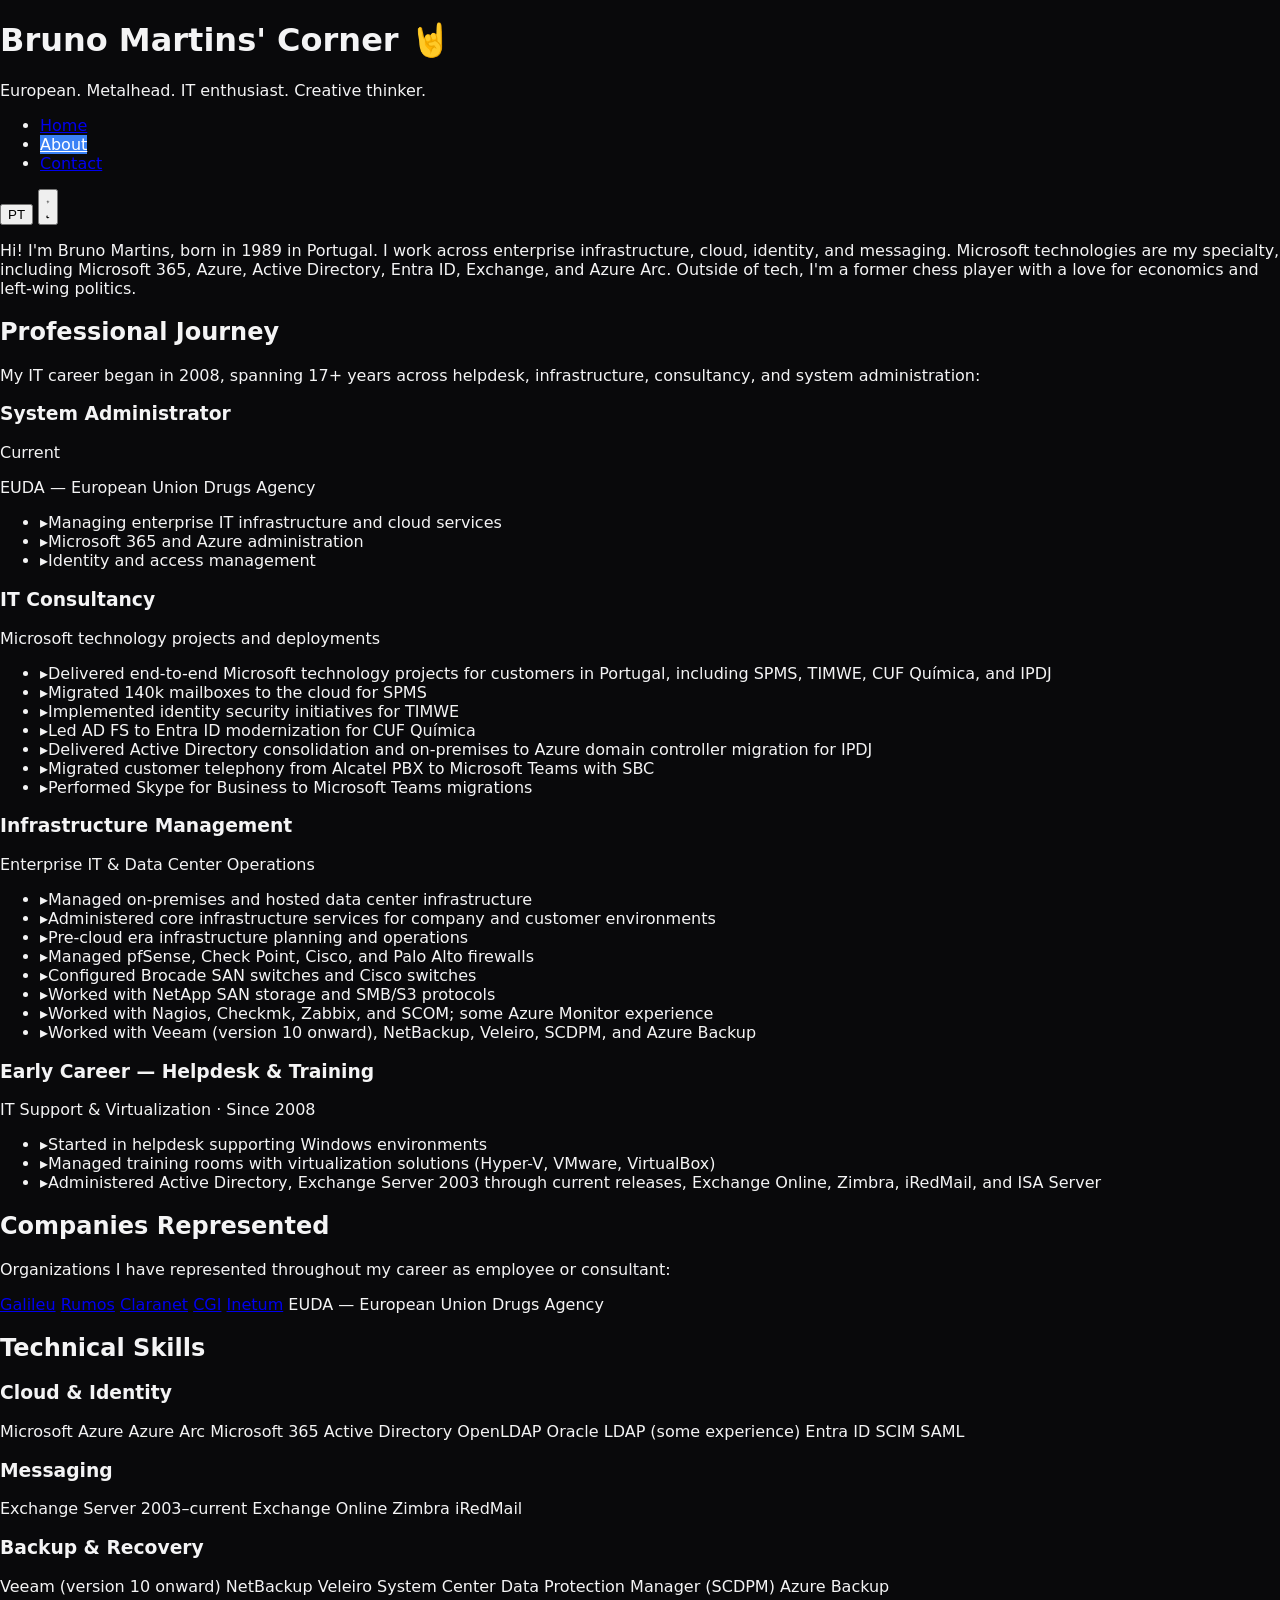
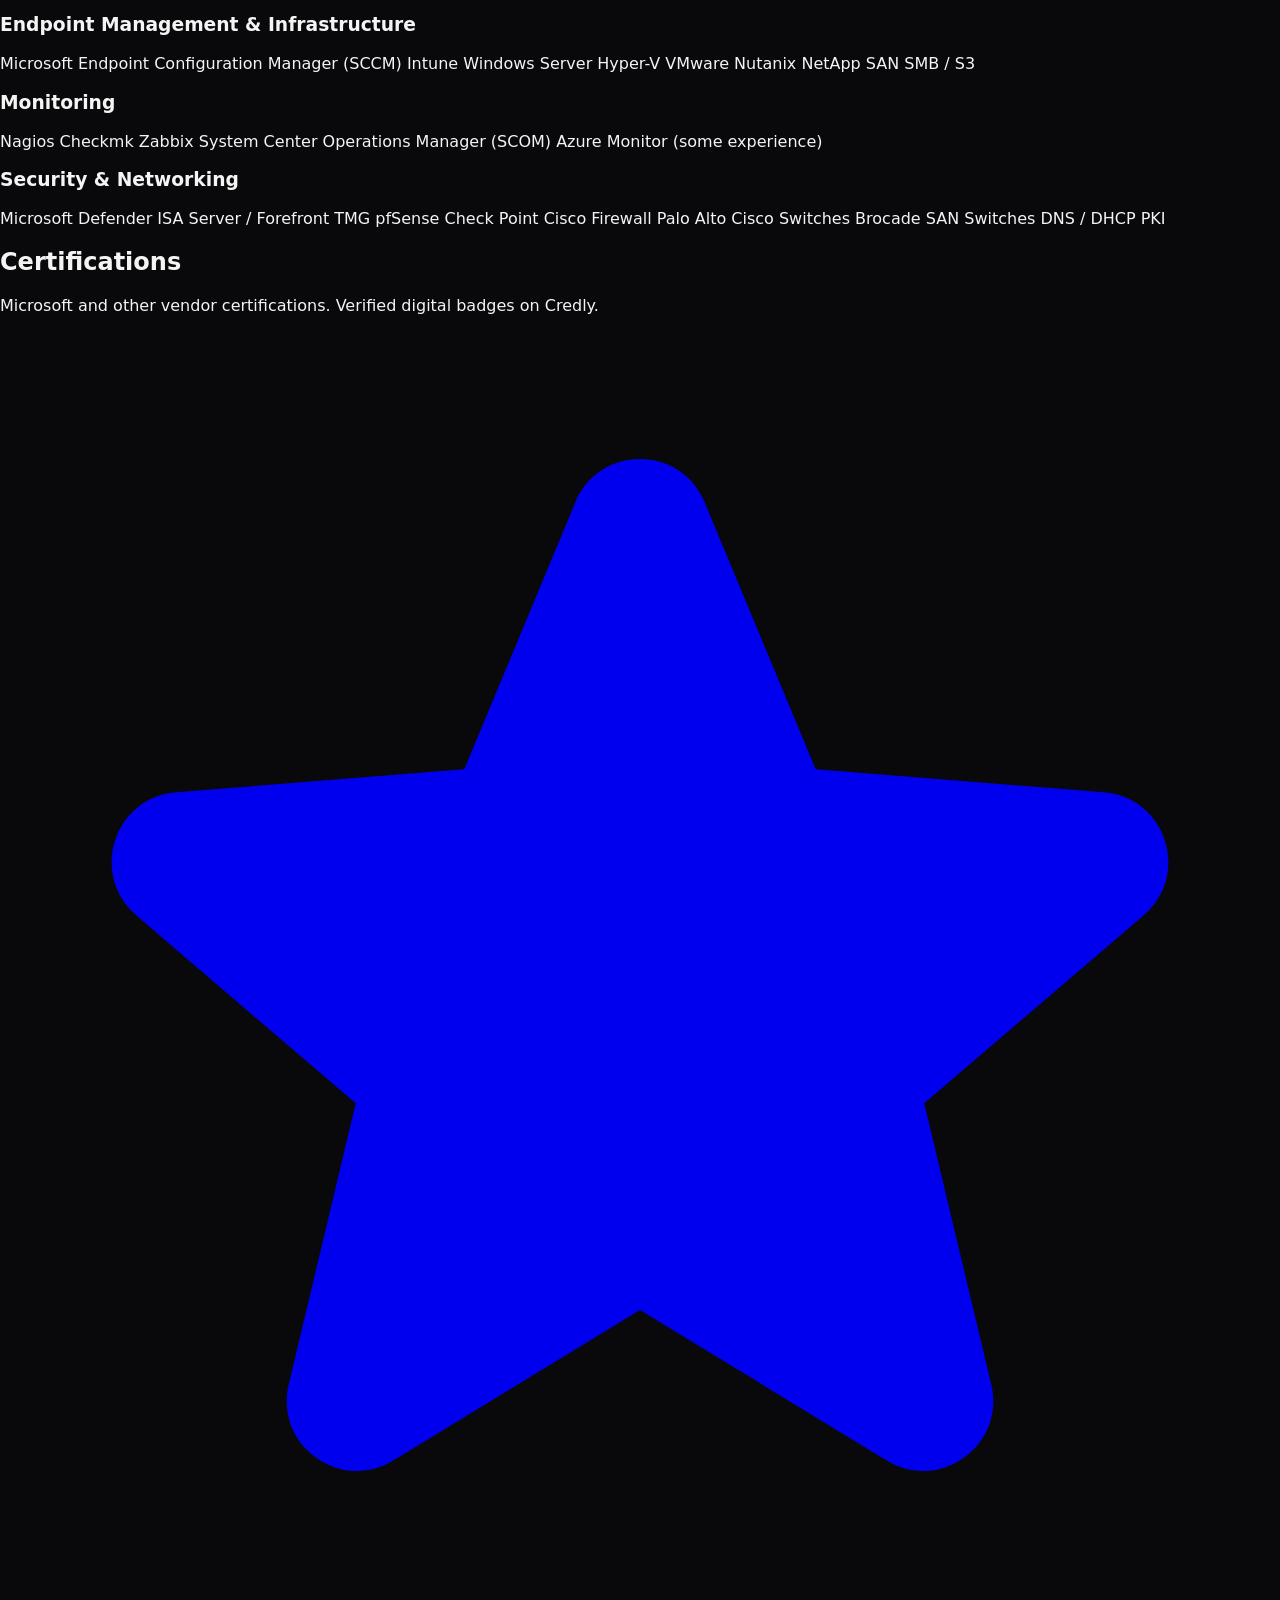
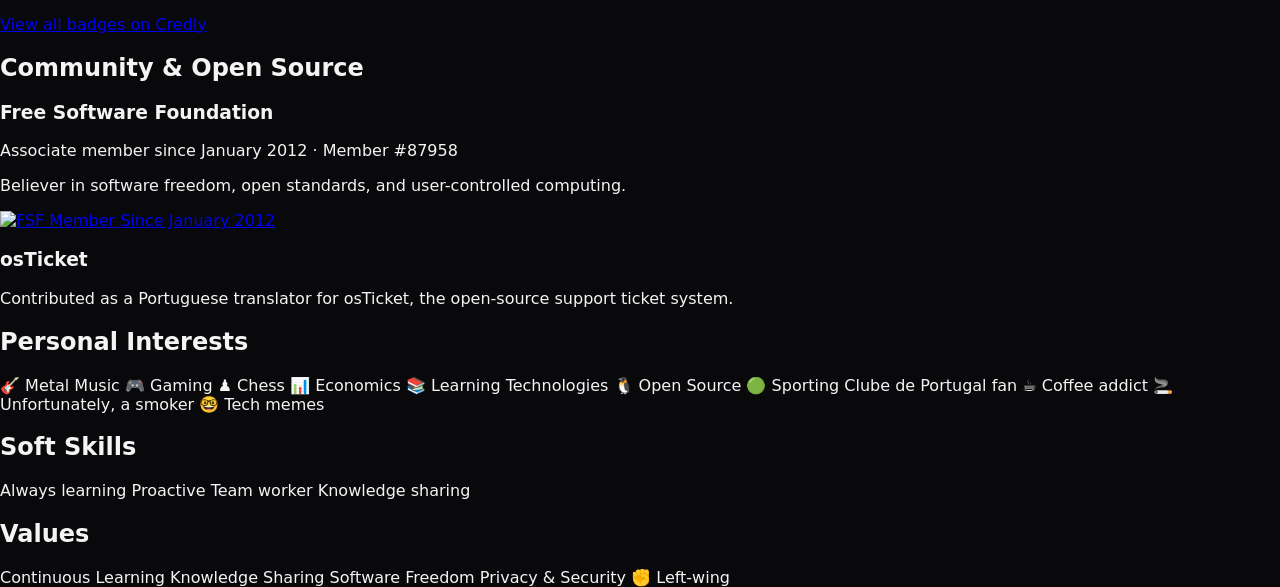
==== commit 94bfa758: "Use full Sporting Clube de Portugal name Co-authored-by: bmomartins <32171287+bmomartins@users.norep" ====
--- a/about.html
+++ b/about.html
@@ -229,7 +229,7 @@
                 <span data-i18n="about.interests.economics" class="bg-zinc-100 dark:bg-zinc-900 border border-zinc-200 dark:border-zinc-800 rounded-full px-4 py-2 text-zinc-700 dark:text-zinc-300 text-sm">📊 Economics</span>
                 <span data-i18n="about.interests.learning" class="bg-zinc-100 dark:bg-zinc-900 border border-zinc-200 dark:border-zinc-800 rounded-full px-4 py-2 text-zinc-700 dark:text-zinc-300 text-sm">📚 Learning Technologies</span>
                 <span data-i18n="about.interests.oss" class="bg-zinc-100 dark:bg-zinc-900 border border-zinc-200 dark:border-zinc-800 rounded-full px-4 py-2 text-zinc-700 dark:text-zinc-300 text-sm">🐧 Open Source</span>
-                <span data-i18n="about.interests.sporting" class="bg-zinc-100 dark:bg-zinc-900 border border-zinc-200 dark:border-zinc-800 rounded-full px-4 py-2 text-zinc-700 dark:text-zinc-300 text-sm">🟢 Sporting CP fan</span>
+                <span data-i18n="about.interests.sporting" class="bg-zinc-100 dark:bg-zinc-900 border border-zinc-200 dark:border-zinc-800 rounded-full px-4 py-2 text-zinc-700 dark:text-zinc-300 text-sm">🟢 Sporting Clube de Portugal fan</span>
                 <span data-i18n="about.interests.coffee" class="bg-zinc-100 dark:bg-zinc-900 border border-zinc-200 dark:border-zinc-800 rounded-full px-4 py-2 text-zinc-700 dark:text-zinc-300 text-sm">☕ Coffee addict</span>
                 <span data-i18n="about.interests.smoking" class="bg-zinc-100 dark:bg-zinc-900 border border-zinc-200 dark:border-zinc-800 rounded-full px-4 py-2 text-zinc-700 dark:text-zinc-300 text-sm">🚬 Unfortunately, a smoker</span>
                 <span data-i18n="about.interests.memes" class="bg-zinc-100 dark:bg-zinc-900 border border-zinc-200 dark:border-zinc-800 rounded-full px-4 py-2 text-zinc-700 dark:text-zinc-300 text-sm">🤓 Tech memes</span>
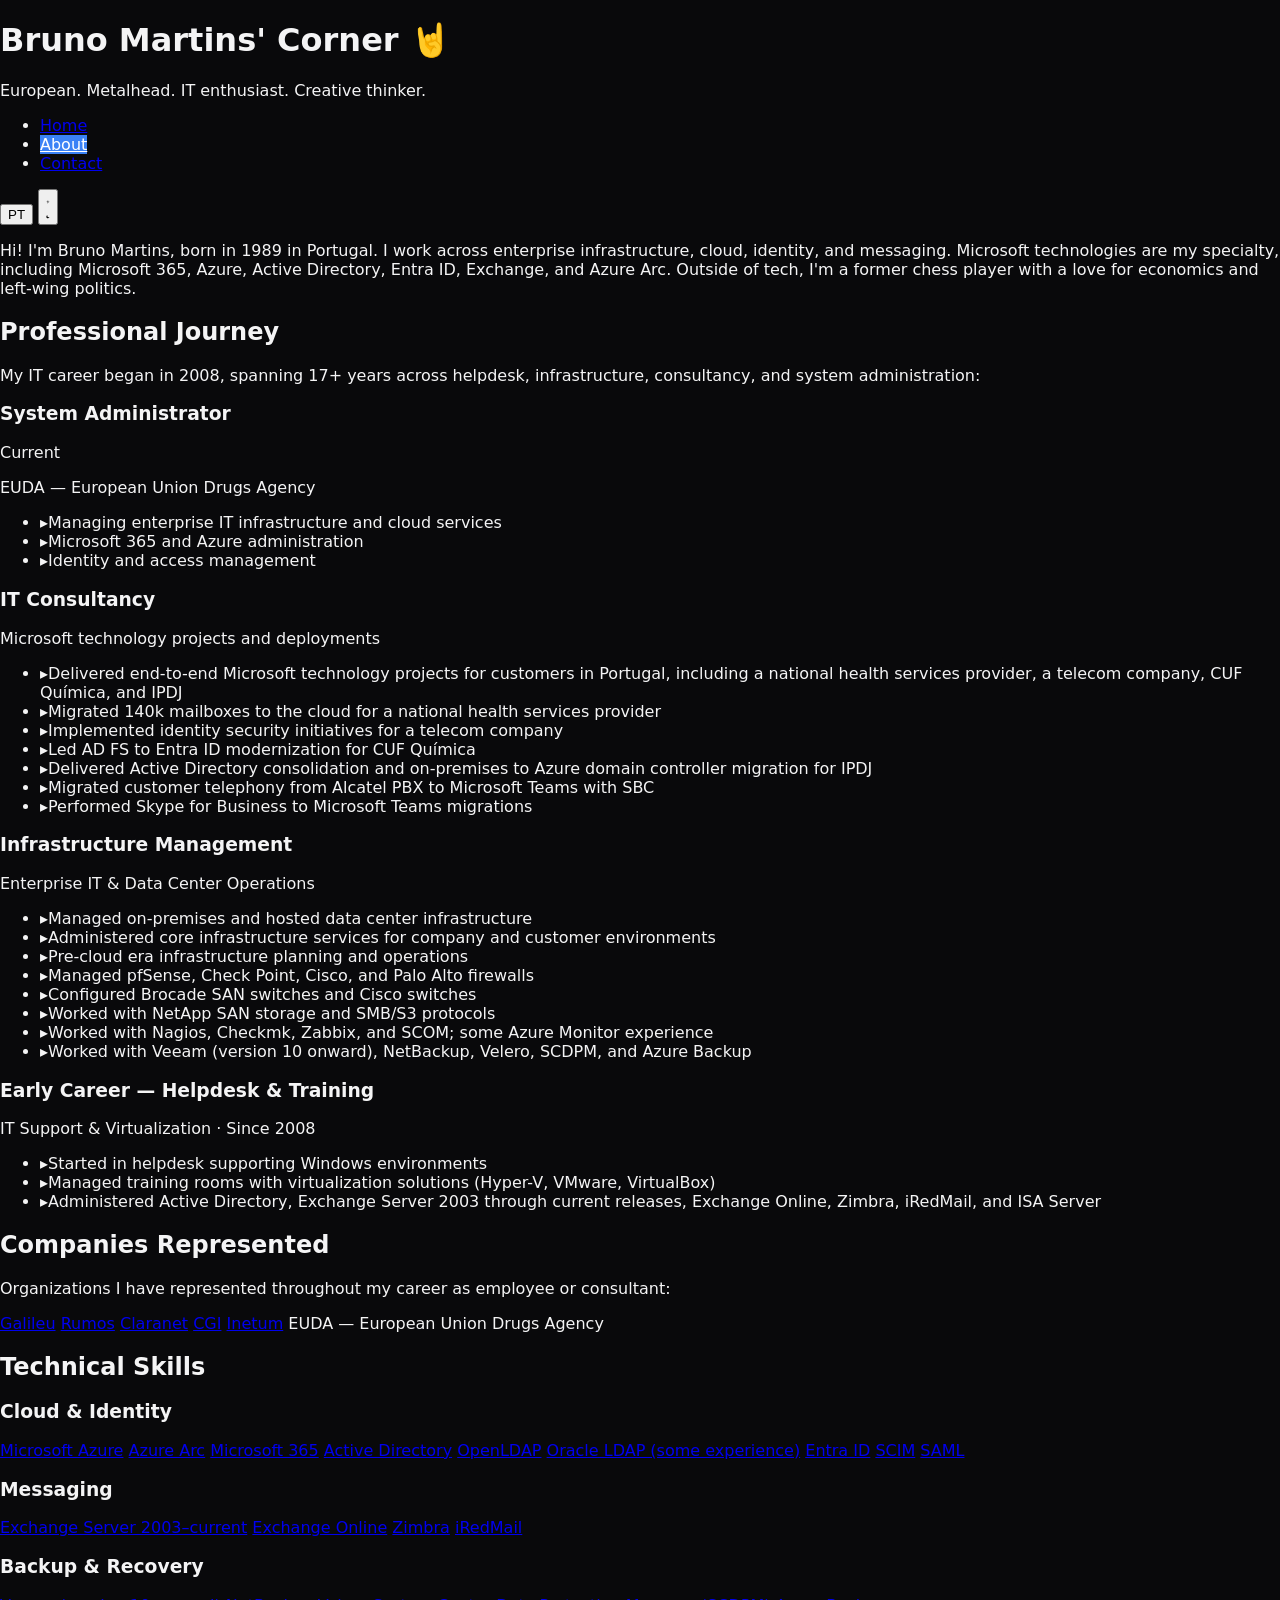
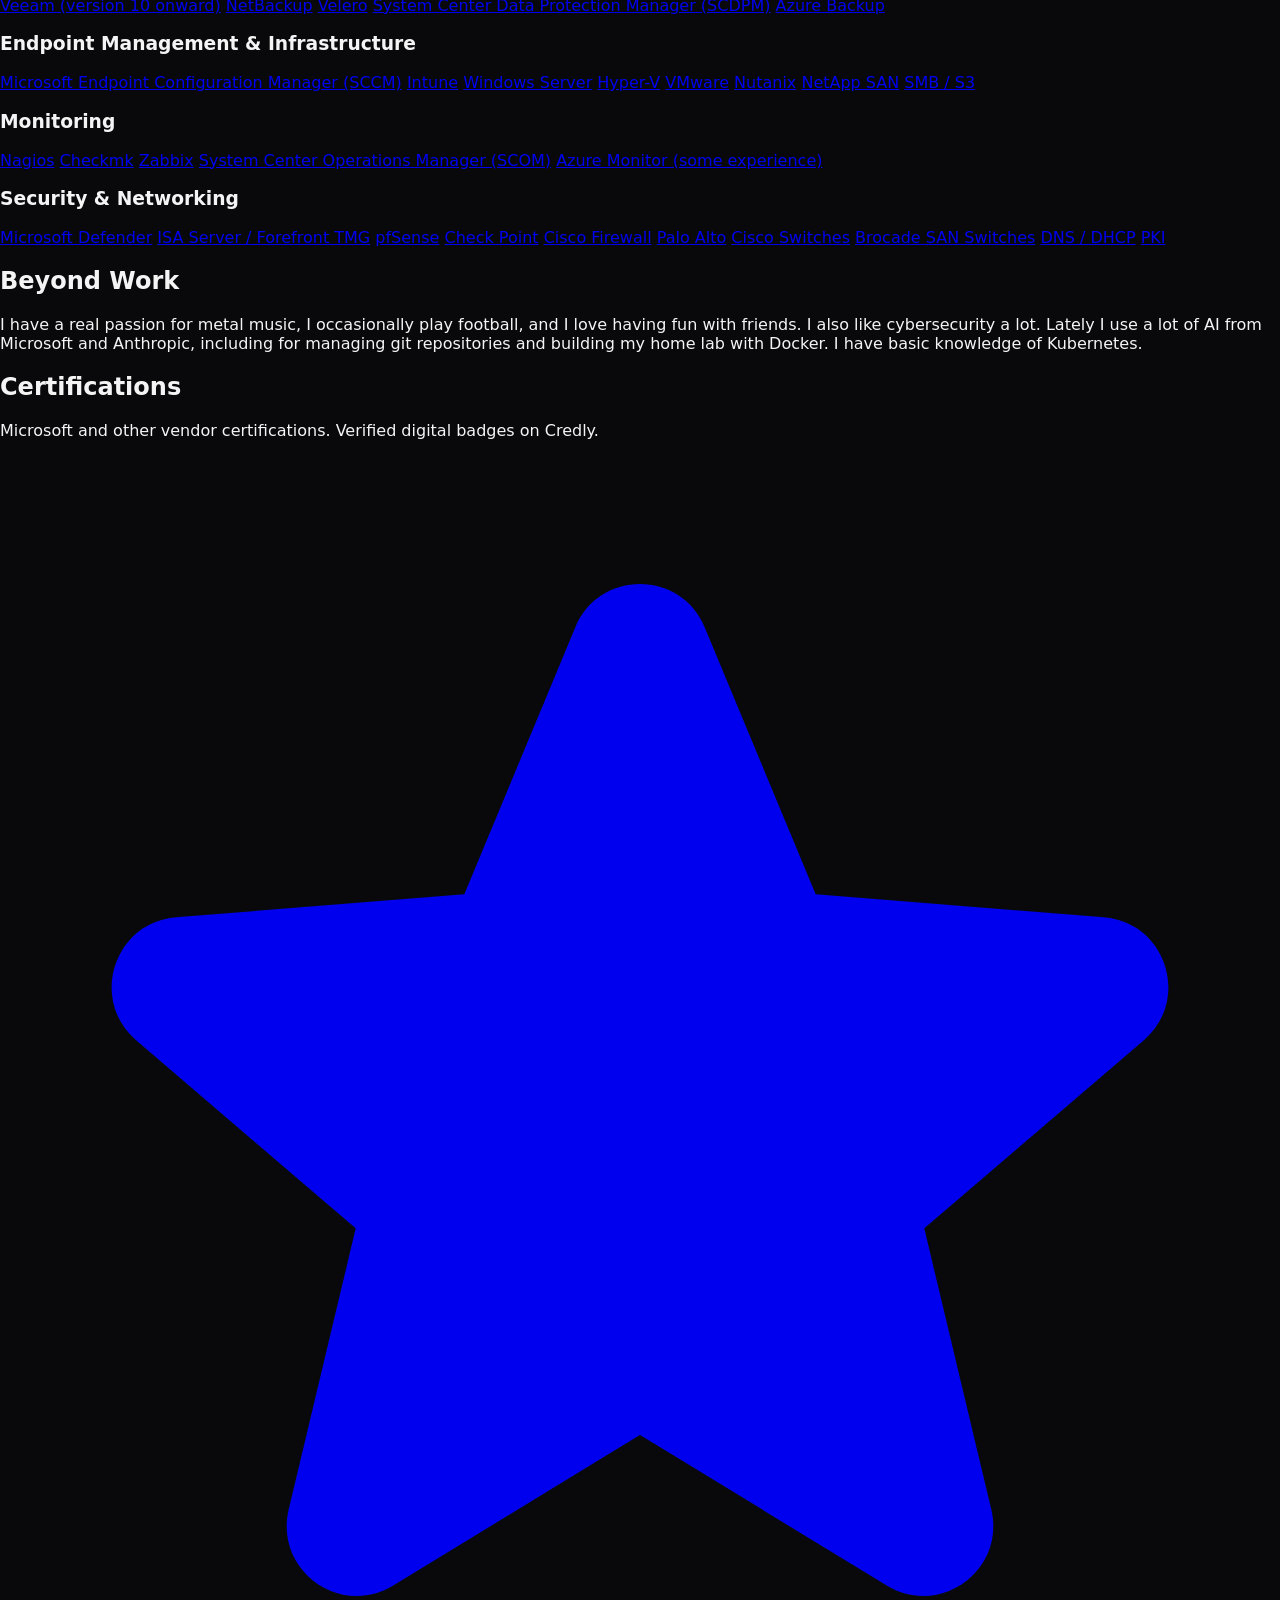
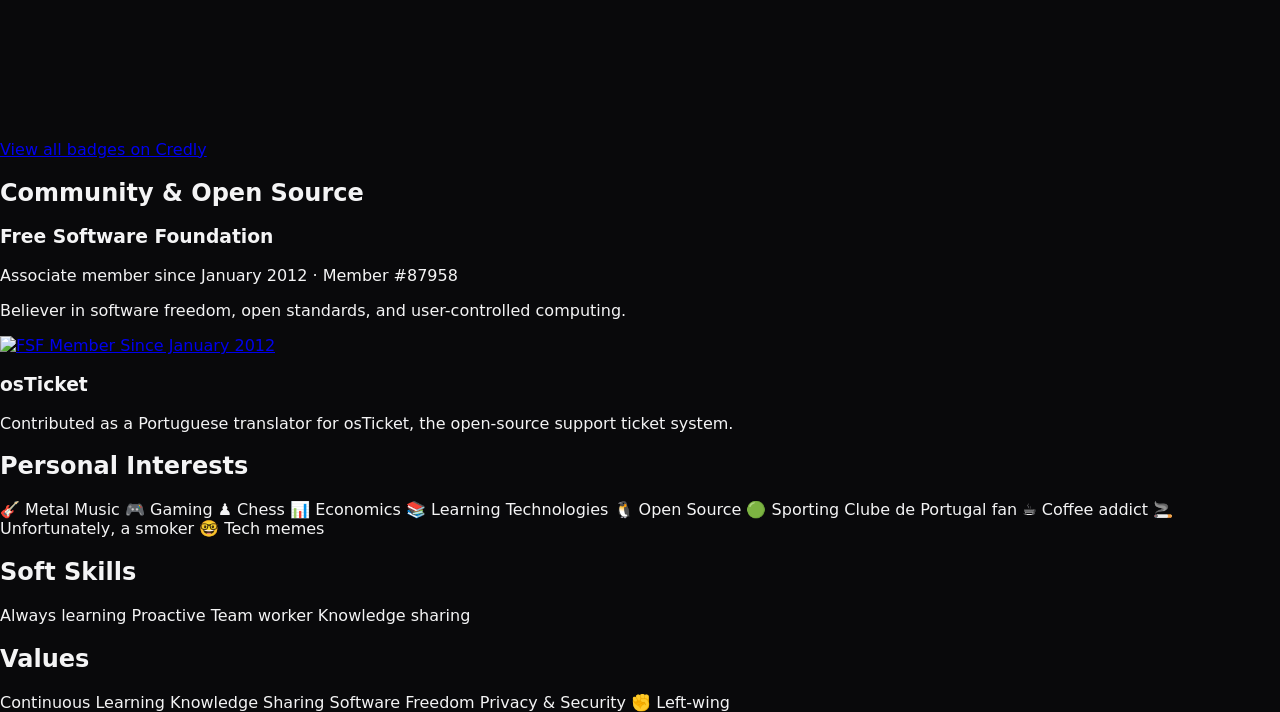
==== commit 66a15c82: "Fix Velero, link products, anonymise customers, add interests Co-authored-by: bmomartins <32171287+b" ====
--- a/about.html
+++ b/about.html
@@ -60,9 +60,9 @@
                     <h3 data-i18n="about.job2.title" class="text-zinc-900 dark:text-white font-semibold mb-1">IT Consultancy</h3>
                     <p data-i18n="about.job2.subtitle" class="text-zinc-500 dark:text-zinc-400 text-sm mb-3">Microsoft technology projects and deployments</p>
                     <ul class="space-y-2 text-zinc-600 dark:text-zinc-400 text-sm">
-                        <li class="flex gap-2"><span class="text-blue-500 dark:text-blue-400 flex-shrink-0">▸</span><span data-i18n="about.job2.bullet1">Delivered end-to-end Microsoft technology projects for customers in Portugal, including SPMS, TIMWE, CUF Química, and IPDJ</span></li>
-                        <li class="flex gap-2"><span class="text-blue-500 dark:text-blue-400 flex-shrink-0">▸</span><span data-i18n="about.job2.bullet2">Migrated 140k mailboxes to the cloud for SPMS</span></li>
-                        <li class="flex gap-2"><span class="text-blue-500 dark:text-blue-400 flex-shrink-0">▸</span><span data-i18n="about.job2.bullet3">Implemented identity security initiatives for TIMWE</span></li>
+                        <li class="flex gap-2"><span class="text-blue-500 dark:text-blue-400 flex-shrink-0">▸</span><span data-i18n="about.job2.bullet1">Delivered end-to-end Microsoft technology projects for customers in Portugal, including a national health services provider, a telecom company, CUF Química, and IPDJ</span></li>
+                        <li class="flex gap-2"><span class="text-blue-500 dark:text-blue-400 flex-shrink-0">▸</span><span data-i18n="about.job2.bullet2">Migrated 140k mailboxes to the cloud for a national health services provider</span></li>
+                        <li class="flex gap-2"><span class="text-blue-500 dark:text-blue-400 flex-shrink-0">▸</span><span data-i18n="about.job2.bullet3">Implemented identity security initiatives for a telecom company</span></li>
                         <li class="flex gap-2"><span class="text-blue-500 dark:text-blue-400 flex-shrink-0">▸</span><span data-i18n="about.job2.bullet4">Led AD FS to Entra ID modernization for CUF Química</span></li>
                         <li class="flex gap-2"><span class="text-blue-500 dark:text-blue-400 flex-shrink-0">▸</span><span data-i18n="about.job2.bullet5">Delivered Active Directory consolidation and on-premises to Azure domain controller migration for IPDJ</span></li>
                         <li class="flex gap-2"><span class="text-blue-500 dark:text-blue-400 flex-shrink-0">▸</span><span data-i18n="about.job2.bullet6">Migrated customer telephony from Alcatel PBX to Microsoft Teams with SBC</span></li>
@@ -81,7 +81,7 @@
                         <li class="flex gap-2"><span class="text-blue-500 dark:text-blue-400 flex-shrink-0">▸</span><span data-i18n="about.job3.bullet5">Configured Brocade SAN switches and Cisco switches</span></li>
                         <li class="flex gap-2"><span class="text-blue-500 dark:text-blue-400 flex-shrink-0">▸</span><span data-i18n="about.job3.bullet6">Worked with NetApp SAN storage and SMB/S3 protocols</span></li>
                         <li class="flex gap-2"><span class="text-blue-500 dark:text-blue-400 flex-shrink-0">▸</span><span data-i18n="about.job3.bullet7">Worked with Nagios, Checkmk, Zabbix, and SCOM; some Azure Monitor experience</span></li>
-                        <li class="flex gap-2"><span class="text-blue-500 dark:text-blue-400 flex-shrink-0">▸</span><span data-i18n="about.job3.bullet8">Worked with Veeam (version 10 onward), NetBackup, Veleiro, SCDPM, and Azure Backup</span></li>
+                        <li class="flex gap-2"><span class="text-blue-500 dark:text-blue-400 flex-shrink-0">▸</span><span data-i18n="about.job3.bullet8">Worked with Veeam (version 10 onward), NetBackup, Velero, SCDPM, and Azure Backup</span></li>
                     </ul>
                 </div>
 
@@ -116,74 +116,80 @@
                 <div class="bg-zinc-50 dark:bg-zinc-900 rounded-lg p-5 border border-zinc-200 dark:border-zinc-800">
                     <h3 data-i18n="about.skills.cloud" class="text-zinc-700 dark:text-zinc-300 text-sm font-semibold uppercase tracking-wider mb-3">Cloud & Identity</h3>
                     <div class="flex flex-wrap gap-2">
-                        <span class="bg-blue-50 dark:bg-blue-900/30 border border-blue-200 dark:border-blue-800 text-blue-700 dark:text-blue-300 rounded px-3 py-1 text-sm">Microsoft Azure</span>
-                        <span class="bg-blue-50 dark:bg-blue-900/30 border border-blue-200 dark:border-blue-800 text-blue-700 dark:text-blue-300 rounded px-3 py-1 text-sm">Azure Arc</span>
-                        <span class="bg-blue-50 dark:bg-blue-900/30 border border-blue-200 dark:border-blue-800 text-blue-700 dark:text-blue-300 rounded px-3 py-1 text-sm">Microsoft 365</span>
-                        <span class="bg-blue-50 dark:bg-blue-900/30 border border-blue-200 dark:border-blue-800 text-blue-700 dark:text-blue-300 rounded px-3 py-1 text-sm">Active Directory</span>
-                        <span class="bg-blue-50 dark:bg-blue-900/30 border border-blue-200 dark:border-blue-800 text-blue-700 dark:text-blue-300 rounded px-3 py-1 text-sm">OpenLDAP</span>
-                        <span class="bg-blue-50 dark:bg-blue-900/30 border border-blue-200 dark:border-blue-800 text-blue-700 dark:text-blue-300 rounded px-3 py-1 text-sm">Oracle LDAP (some experience)</span>
-                        <span class="bg-blue-50 dark:bg-blue-900/30 border border-blue-200 dark:border-blue-800 text-blue-700 dark:text-blue-300 rounded px-3 py-1 text-sm">Entra ID</span>
-                        <span class="bg-blue-50 dark:bg-blue-900/30 border border-blue-200 dark:border-blue-800 text-blue-700 dark:text-blue-300 rounded px-3 py-1 text-sm">SCIM</span>
-                        <span class="bg-blue-50 dark:bg-blue-900/30 border border-blue-200 dark:border-blue-800 text-blue-700 dark:text-blue-300 rounded px-3 py-1 text-sm">SAML</span>
+                        <a href="https://azure.microsoft.com" target="_blank" rel="noopener noreferrer" class="bg-blue-50 dark:bg-blue-900/30 border border-blue-200 dark:border-blue-800 text-blue-700 dark:text-blue-300 rounded px-3 py-1 text-sm hover:underline">Microsoft Azure</a>
+                        <a href="https://azure.microsoft.com/products/azure-arc" target="_blank" rel="noopener noreferrer" class="bg-blue-50 dark:bg-blue-900/30 border border-blue-200 dark:border-blue-800 text-blue-700 dark:text-blue-300 rounded px-3 py-1 text-sm hover:underline">Azure Arc</a>
+                        <a href="https://www.microsoft.com/microsoft-365" target="_blank" rel="noopener noreferrer" class="bg-blue-50 dark:bg-blue-900/30 border border-blue-200 dark:border-blue-800 text-blue-700 dark:text-blue-300 rounded px-3 py-1 text-sm hover:underline">Microsoft 365</a>
+                        <a href="https://learn.microsoft.com/windows-server/identity/ad-ds/get-started/virtual-dc/active-directory-domain-services-overview" target="_blank" rel="noopener noreferrer" class="bg-blue-50 dark:bg-blue-900/30 border border-blue-200 dark:border-blue-800 text-blue-700 dark:text-blue-300 rounded px-3 py-1 text-sm hover:underline">Active Directory</a>
+                        <a href="https://www.openldap.org" target="_blank" rel="noopener noreferrer" class="bg-blue-50 dark:bg-blue-900/30 border border-blue-200 dark:border-blue-800 text-blue-700 dark:text-blue-300 rounded px-3 py-1 text-sm hover:underline">OpenLDAP</a>
+                        <a href="https://www.oracle.com/security/identity-management/" target="_blank" rel="noopener noreferrer" class="bg-blue-50 dark:bg-blue-900/30 border border-blue-200 dark:border-blue-800 text-blue-700 dark:text-blue-300 rounded px-3 py-1 text-sm hover:underline">Oracle LDAP (some experience)</a>
+                        <a href="https://www.microsoft.com/security/business/identity-access/microsoft-entra-id" target="_blank" rel="noopener noreferrer" class="bg-blue-50 dark:bg-blue-900/30 border border-blue-200 dark:border-blue-800 text-blue-700 dark:text-blue-300 rounded px-3 py-1 text-sm hover:underline">Entra ID</a>
+                        <a href="https://scim.cloud" target="_blank" rel="noopener noreferrer" class="bg-blue-50 dark:bg-blue-900/30 border border-blue-200 dark:border-blue-800 text-blue-700 dark:text-blue-300 rounded px-3 py-1 text-sm hover:underline">SCIM</a>
+                        <a href="https://www.oasis-open.org/standards/#samlv2.0" target="_blank" rel="noopener noreferrer" class="bg-blue-50 dark:bg-blue-900/30 border border-blue-200 dark:border-blue-800 text-blue-700 dark:text-blue-300 rounded px-3 py-1 text-sm hover:underline">SAML</a>
                     </div>
                 </div>
                 <div class="bg-zinc-50 dark:bg-zinc-900 rounded-lg p-5 border border-zinc-200 dark:border-zinc-800">
                     <h3 data-i18n="about.skills.messaging" class="text-zinc-700 dark:text-zinc-300 text-sm font-semibold uppercase tracking-wider mb-3">Messaging</h3>
                     <div class="flex flex-wrap gap-2">
-                        <span class="bg-blue-50 dark:bg-blue-900/30 border border-blue-200 dark:border-blue-800 text-blue-700 dark:text-blue-300 rounded px-3 py-1 text-sm">Exchange Server 2003–current</span>
-                        <span class="bg-blue-50 dark:bg-blue-900/30 border border-blue-200 dark:border-blue-800 text-blue-700 dark:text-blue-300 rounded px-3 py-1 text-sm">Exchange Online</span>
-                        <span class="bg-blue-50 dark:bg-blue-900/30 border border-blue-200 dark:border-blue-800 text-blue-700 dark:text-blue-300 rounded px-3 py-1 text-sm">Zimbra</span>
-                        <span class="bg-blue-50 dark:bg-blue-900/30 border border-blue-200 dark:border-blue-800 text-blue-700 dark:text-blue-300 rounded px-3 py-1 text-sm">iRedMail</span>
+                        <a href="https://learn.microsoft.com/exchange/exchange-server" target="_blank" rel="noopener noreferrer" class="bg-blue-50 dark:bg-blue-900/30 border border-blue-200 dark:border-blue-800 text-blue-700 dark:text-blue-300 rounded px-3 py-1 text-sm hover:underline">Exchange Server 2003–current</a>
+                        <a href="https://www.microsoft.com/microsoft-365/exchange/email" target="_blank" rel="noopener noreferrer" class="bg-blue-50 dark:bg-blue-900/30 border border-blue-200 dark:border-blue-800 text-blue-700 dark:text-blue-300 rounded px-3 py-1 text-sm hover:underline">Exchange Online</a>
+                        <a href="https://www.zimbra.com" target="_blank" rel="noopener noreferrer" class="bg-blue-50 dark:bg-blue-900/30 border border-blue-200 dark:border-blue-800 text-blue-700 dark:text-blue-300 rounded px-3 py-1 text-sm hover:underline">Zimbra</a>
+                        <a href="https://www.iredmail.org" target="_blank" rel="noopener noreferrer" class="bg-blue-50 dark:bg-blue-900/30 border border-blue-200 dark:border-blue-800 text-blue-700 dark:text-blue-300 rounded px-3 py-1 text-sm hover:underline">iRedMail</a>
                     </div>
                 </div>
                 <div class="bg-zinc-50 dark:bg-zinc-900 rounded-lg p-5 border border-zinc-200 dark:border-zinc-800">
                     <h3 data-i18n="about.skills.backup" class="text-zinc-700 dark:text-zinc-300 text-sm font-semibold uppercase tracking-wider mb-3">Backup & Recovery</h3>
                     <div class="flex flex-wrap gap-2">
-                        <span class="bg-zinc-100 dark:bg-zinc-800 border border-zinc-200 dark:border-zinc-700 text-zinc-700 dark:text-zinc-300 rounded px-3 py-1 text-sm">Veeam (version 10 onward)</span>
-                        <span class="bg-zinc-100 dark:bg-zinc-800 border border-zinc-200 dark:border-zinc-700 text-zinc-700 dark:text-zinc-300 rounded px-3 py-1 text-sm">NetBackup</span>
-                        <span class="bg-zinc-100 dark:bg-zinc-800 border border-zinc-200 dark:border-zinc-700 text-zinc-700 dark:text-zinc-300 rounded px-3 py-1 text-sm">Veleiro</span>
-                        <span class="bg-zinc-100 dark:bg-zinc-800 border border-zinc-200 dark:border-zinc-700 text-zinc-700 dark:text-zinc-300 rounded px-3 py-1 text-sm">System Center Data Protection Manager (SCDPM)</span>
-                        <span class="bg-zinc-100 dark:bg-zinc-800 border border-zinc-200 dark:border-zinc-700 text-zinc-700 dark:text-zinc-300 rounded px-3 py-1 text-sm">Azure Backup</span>
+                        <a href="https://www.veeam.com" target="_blank" rel="noopener noreferrer" class="bg-zinc-100 dark:bg-zinc-800 border border-zinc-200 dark:border-zinc-700 text-zinc-700 dark:text-zinc-300 rounded px-3 py-1 text-sm hover:underline">Veeam (version 10 onward)</a>
+                        <a href="https://www.veritas.com/protection/netbackup" target="_blank" rel="noopener noreferrer" class="bg-zinc-100 dark:bg-zinc-800 border border-zinc-200 dark:border-zinc-700 text-zinc-700 dark:text-zinc-300 rounded px-3 py-1 text-sm hover:underline">NetBackup</a>
+                        <a href="https://velero.io" target="_blank" rel="noopener noreferrer" class="bg-zinc-100 dark:bg-zinc-800 border border-zinc-200 dark:border-zinc-700 text-zinc-700 dark:text-zinc-300 rounded px-3 py-1 text-sm hover:underline">Velero</a>
+                        <a href="https://learn.microsoft.com/system-center/dpm/" target="_blank" rel="noopener noreferrer" class="bg-zinc-100 dark:bg-zinc-800 border border-zinc-200 dark:border-zinc-700 text-zinc-700 dark:text-zinc-300 rounded px-3 py-1 text-sm hover:underline">System Center Data Protection Manager (SCDPM)</a>
+                        <a href="https://azure.microsoft.com/products/backup" target="_blank" rel="noopener noreferrer" class="bg-zinc-100 dark:bg-zinc-800 border border-zinc-200 dark:border-zinc-700 text-zinc-700 dark:text-zinc-300 rounded px-3 py-1 text-sm hover:underline">Azure Backup</a>
                     </div>
                 </div>
                 <div class="bg-zinc-50 dark:bg-zinc-900 rounded-lg p-5 border border-zinc-200 dark:border-zinc-800">
                     <h3 data-i18n="about.skills.endpoint" class="text-zinc-700 dark:text-zinc-300 text-sm font-semibold uppercase tracking-wider mb-3">Endpoint Management & Infrastructure</h3>
                     <div class="flex flex-wrap gap-2">
-                        <span class="bg-zinc-100 dark:bg-zinc-800 border border-zinc-200 dark:border-zinc-700 text-zinc-700 dark:text-zinc-300 rounded px-3 py-1 text-sm">Microsoft Endpoint Configuration Manager (SCCM)</span>
-                        <span class="bg-zinc-100 dark:bg-zinc-800 border border-zinc-200 dark:border-zinc-700 text-zinc-700 dark:text-zinc-300 rounded px-3 py-1 text-sm">Intune</span>
-                        <span class="bg-zinc-100 dark:bg-zinc-800 border border-zinc-200 dark:border-zinc-700 text-zinc-700 dark:text-zinc-300 rounded px-3 py-1 text-sm">Windows Server</span>
-                        <span class="bg-zinc-100 dark:bg-zinc-800 border border-zinc-200 dark:border-zinc-700 text-zinc-700 dark:text-zinc-300 rounded px-3 py-1 text-sm">Hyper-V</span>
-                        <span class="bg-zinc-100 dark:bg-zinc-800 border border-zinc-200 dark:border-zinc-700 text-zinc-700 dark:text-zinc-300 rounded px-3 py-1 text-sm">VMware</span>
-                        <span class="bg-zinc-100 dark:bg-zinc-800 border border-zinc-200 dark:border-zinc-700 text-zinc-700 dark:text-zinc-300 rounded px-3 py-1 text-sm">Nutanix</span>
-                        <span class="bg-zinc-100 dark:bg-zinc-800 border border-zinc-200 dark:border-zinc-700 text-zinc-700 dark:text-zinc-300 rounded px-3 py-1 text-sm">NetApp SAN</span>
-                        <span class="bg-zinc-100 dark:bg-zinc-800 border border-zinc-200 dark:border-zinc-700 text-zinc-700 dark:text-zinc-300 rounded px-3 py-1 text-sm">SMB / S3</span>
+                        <a href="https://learn.microsoft.com/mem/configmgr/" target="_blank" rel="noopener noreferrer" class="bg-zinc-100 dark:bg-zinc-800 border border-zinc-200 dark:border-zinc-700 text-zinc-700 dark:text-zinc-300 rounded px-3 py-1 text-sm hover:underline">Microsoft Endpoint Configuration Manager (SCCM)</a>
+                        <a href="https://www.microsoft.com/security/business/microsoft-intune" target="_blank" rel="noopener noreferrer" class="bg-zinc-100 dark:bg-zinc-800 border border-zinc-200 dark:border-zinc-700 text-zinc-700 dark:text-zinc-300 rounded px-3 py-1 text-sm hover:underline">Intune</a>
+                        <a href="https://www.microsoft.com/windows-server" target="_blank" rel="noopener noreferrer" class="bg-zinc-100 dark:bg-zinc-800 border border-zinc-200 dark:border-zinc-700 text-zinc-700 dark:text-zinc-300 rounded px-3 py-1 text-sm hover:underline">Windows Server</a>
+                        <a href="https://learn.microsoft.com/virtualization/hyper-v-on-windows/" target="_blank" rel="noopener noreferrer" class="bg-zinc-100 dark:bg-zinc-800 border border-zinc-200 dark:border-zinc-700 text-zinc-700 dark:text-zinc-300 rounded px-3 py-1 text-sm hover:underline">Hyper-V</a>
+                        <a href="https://www.vmware.com" target="_blank" rel="noopener noreferrer" class="bg-zinc-100 dark:bg-zinc-800 border border-zinc-200 dark:border-zinc-700 text-zinc-700 dark:text-zinc-300 rounded px-3 py-1 text-sm hover:underline">VMware</a>
+                        <a href="https://www.nutanix.com" target="_blank" rel="noopener noreferrer" class="bg-zinc-100 dark:bg-zinc-800 border border-zinc-200 dark:border-zinc-700 text-zinc-700 dark:text-zinc-300 rounded px-3 py-1 text-sm hover:underline">Nutanix</a>
+                        <a href="https://www.netapp.com" target="_blank" rel="noopener noreferrer" class="bg-zinc-100 dark:bg-zinc-800 border border-zinc-200 dark:border-zinc-700 text-zinc-700 dark:text-zinc-300 rounded px-3 py-1 text-sm hover:underline">NetApp SAN</a>
+                        <a href="https://aws.amazon.com/s3/" target="_blank" rel="noopener noreferrer" class="bg-zinc-100 dark:bg-zinc-800 border border-zinc-200 dark:border-zinc-700 text-zinc-700 dark:text-zinc-300 rounded px-3 py-1 text-sm hover:underline">SMB / S3</a>
                     </div>
                 </div>
                 <div class="bg-zinc-50 dark:bg-zinc-900 rounded-lg p-5 border border-zinc-200 dark:border-zinc-800">
                     <h3 data-i18n="about.skills.monitoring" class="text-zinc-700 dark:text-zinc-300 text-sm font-semibold uppercase tracking-wider mb-3">Monitoring</h3>
                     <div class="flex flex-wrap gap-2">
-                        <span class="bg-zinc-100 dark:bg-zinc-800 border border-zinc-200 dark:border-zinc-700 text-zinc-700 dark:text-zinc-300 rounded px-3 py-1 text-sm">Nagios</span>
-                        <span class="bg-zinc-100 dark:bg-zinc-800 border border-zinc-200 dark:border-zinc-700 text-zinc-700 dark:text-zinc-300 rounded px-3 py-1 text-sm">Checkmk</span>
-                        <span class="bg-zinc-100 dark:bg-zinc-800 border border-zinc-200 dark:border-zinc-700 text-zinc-700 dark:text-zinc-300 rounded px-3 py-1 text-sm">Zabbix</span>
-                        <span class="bg-zinc-100 dark:bg-zinc-800 border border-zinc-200 dark:border-zinc-700 text-zinc-700 dark:text-zinc-300 rounded px-3 py-1 text-sm">System Center Operations Manager (SCOM)</span>
-                        <span class="bg-zinc-100 dark:bg-zinc-800 border border-zinc-200 dark:border-zinc-700 text-zinc-700 dark:text-zinc-300 rounded px-3 py-1 text-sm">Azure Monitor (some experience)</span>
+                        <a href="https://www.nagios.org" target="_blank" rel="noopener noreferrer" class="bg-zinc-100 dark:bg-zinc-800 border border-zinc-200 dark:border-zinc-700 text-zinc-700 dark:text-zinc-300 rounded px-3 py-1 text-sm hover:underline">Nagios</a>
+                        <a href="https://checkmk.com" target="_blank" rel="noopener noreferrer" class="bg-zinc-100 dark:bg-zinc-800 border border-zinc-200 dark:border-zinc-700 text-zinc-700 dark:text-zinc-300 rounded px-3 py-1 text-sm hover:underline">Checkmk</a>
+                        <a href="https://www.zabbix.com" target="_blank" rel="noopener noreferrer" class="bg-zinc-100 dark:bg-zinc-800 border border-zinc-200 dark:border-zinc-700 text-zinc-700 dark:text-zinc-300 rounded px-3 py-1 text-sm hover:underline">Zabbix</a>
+                        <a href="https://learn.microsoft.com/system-center/scom/" target="_blank" rel="noopener noreferrer" class="bg-zinc-100 dark:bg-zinc-800 border border-zinc-200 dark:border-zinc-700 text-zinc-700 dark:text-zinc-300 rounded px-3 py-1 text-sm hover:underline">System Center Operations Manager (SCOM)</a>
+                        <a href="https://azure.microsoft.com/products/monitor" target="_blank" rel="noopener noreferrer" class="bg-zinc-100 dark:bg-zinc-800 border border-zinc-200 dark:border-zinc-700 text-zinc-700 dark:text-zinc-300 rounded px-3 py-1 text-sm hover:underline">Azure Monitor (some experience)</a>
                     </div>
                 </div>
                 <div class="bg-zinc-50 dark:bg-zinc-900 rounded-lg p-5 border border-zinc-200 dark:border-zinc-800">
                     <h3 data-i18n="about.skills.security" class="text-zinc-700 dark:text-zinc-300 text-sm font-semibold uppercase tracking-wider mb-3">Security & Networking</h3>
                     <div class="flex flex-wrap gap-2">
-                        <span class="bg-zinc-100 dark:bg-zinc-800 border border-zinc-200 dark:border-zinc-700 text-zinc-700 dark:text-zinc-300 rounded px-3 py-1 text-sm">Microsoft Defender</span>
-                        <span class="bg-zinc-100 dark:bg-zinc-800 border border-zinc-200 dark:border-zinc-700 text-zinc-700 dark:text-zinc-300 rounded px-3 py-1 text-sm">ISA Server / Forefront TMG</span>
-                        <span class="bg-zinc-100 dark:bg-zinc-800 border border-zinc-200 dark:border-zinc-700 text-zinc-700 dark:text-zinc-300 rounded px-3 py-1 text-sm">pfSense</span>
-                        <span class="bg-zinc-100 dark:bg-zinc-800 border border-zinc-200 dark:border-zinc-700 text-zinc-700 dark:text-zinc-300 rounded px-3 py-1 text-sm">Check Point</span>
-                        <span class="bg-zinc-100 dark:bg-zinc-800 border border-zinc-200 dark:border-zinc-700 text-zinc-700 dark:text-zinc-300 rounded px-3 py-1 text-sm">Cisco Firewall</span>
-                        <span class="bg-zinc-100 dark:bg-zinc-800 border border-zinc-200 dark:border-zinc-700 text-zinc-700 dark:text-zinc-300 rounded px-3 py-1 text-sm">Palo Alto</span>
-                        <span class="bg-zinc-100 dark:bg-zinc-800 border border-zinc-200 dark:border-zinc-700 text-zinc-700 dark:text-zinc-300 rounded px-3 py-1 text-sm">Cisco Switches</span>
-                        <span class="bg-zinc-100 dark:bg-zinc-800 border border-zinc-200 dark:border-zinc-700 text-zinc-700 dark:text-zinc-300 rounded px-3 py-1 text-sm">Brocade SAN Switches</span>
-                        <span class="bg-zinc-100 dark:bg-zinc-800 border border-zinc-200 dark:border-zinc-700 text-zinc-700 dark:text-zinc-300 rounded px-3 py-1 text-sm">DNS / DHCP</span>
-                        <span class="bg-zinc-100 dark:bg-zinc-800 border border-zinc-200 dark:border-zinc-700 text-zinc-700 dark:text-zinc-300 rounded px-3 py-1 text-sm">PKI</span>
-                    </div>
-                </div>
+                        <a href="https://www.microsoft.com/security/business/microsoft-defender" target="_blank" rel="noopener noreferrer" class="bg-zinc-100 dark:bg-zinc-800 border border-zinc-200 dark:border-zinc-700 text-zinc-700 dark:text-zinc-300 rounded px-3 py-1 text-sm hover:underline">Microsoft Defender</a>
+                        <a href="https://learn.microsoft.com/previous-versions/forefront/threat-management-gateway/" target="_blank" rel="noopener noreferrer" class="bg-zinc-100 dark:bg-zinc-800 border border-zinc-200 dark:border-zinc-700 text-zinc-700 dark:text-zinc-300 rounded px-3 py-1 text-sm hover:underline">ISA Server / Forefront TMG</a>
+                        <a href="https://www.pfsense.org" target="_blank" rel="noopener noreferrer" class="bg-zinc-100 dark:bg-zinc-800 border border-zinc-200 dark:border-zinc-700 text-zinc-700 dark:text-zinc-300 rounded px-3 py-1 text-sm hover:underline">pfSense</a>
+                        <a href="https://www.checkpoint.com" target="_blank" rel="noopener noreferrer" class="bg-zinc-100 dark:bg-zinc-800 border border-zinc-200 dark:border-zinc-700 text-zinc-700 dark:text-zinc-300 rounded px-3 py-1 text-sm hover:underline">Check Point</a>
+                        <a href="https://www.cisco.com/site/us/en/products/security/firewalls/" target="_blank" rel="noopener noreferrer" class="bg-zinc-100 dark:bg-zinc-800 border border-zinc-200 dark:border-zinc-700 text-zinc-700 dark:text-zinc-300 rounded px-3 py-1 text-sm hover:underline">Cisco Firewall</a>
+                        <a href="https://www.paloaltonetworks.com" target="_blank" rel="noopener noreferrer" class="bg-zinc-100 dark:bg-zinc-800 border border-zinc-200 dark:border-zinc-700 text-zinc-700 dark:text-zinc-300 rounded px-3 py-1 text-sm hover:underline">Palo Alto</a>
+                        <a href="https://www.cisco.com/site/us/en/products/networking/switches/" target="_blank" rel="noopener noreferrer" class="bg-zinc-100 dark:bg-zinc-800 border border-zinc-200 dark:border-zinc-700 text-zinc-700 dark:text-zinc-300 rounded px-3 py-1 text-sm hover:underline">Cisco Switches</a>
+                        <a href="https://www.broadcom.com/products/fibre-channel-networking" target="_blank" rel="noopener noreferrer" class="bg-zinc-100 dark:bg-zinc-800 border border-zinc-200 dark:border-zinc-700 text-zinc-700 dark:text-zinc-300 rounded px-3 py-1 text-sm hover:underline">Brocade SAN Switches</a>
+                        <a href="https://learn.microsoft.com/windows-server/networking/" target="_blank" rel="noopener noreferrer" class="bg-zinc-100 dark:bg-zinc-800 border border-zinc-200 dark:border-zinc-700 text-zinc-700 dark:text-zinc-300 rounded px-3 py-1 text-sm hover:underline">DNS / DHCP</a>
+                        <a href="https://learn.microsoft.com/windows-server/identity/ad-cs/active-directory-certificate-services-overview" target="_blank" rel="noopener noreferrer" class="bg-zinc-100 dark:bg-zinc-800 border border-zinc-200 dark:border-zinc-700 text-zinc-700 dark:text-zinc-300 rounded px-3 py-1 text-sm hover:underline">PKI</a>
+                    </div>
+                </div>
+            </div>
+
+            <!-- Beyond Work -->
+            <h2 data-i18n="about.beyond.title" class="text-xl font-semibold text-blue-600 dark:text-blue-400 mb-4">Beyond Work</h2>
+            <div class="bg-zinc-50 dark:bg-zinc-900 rounded-lg p-6 border border-zinc-200 dark:border-zinc-800 mb-10">
+                <p data-i18n="about.beyond.text" class="text-zinc-600 dark:text-zinc-300 leading-relaxed">I have a real passion for metal music, I occasionally play football, and I love having fun with friends. I also like cybersecurity a lot. Lately I use a lot of AI from Microsoft and Anthropic, including for managing git repositories and building my home lab with Docker. I have basic knowledge of Kubernetes.</p>
             </div>
 
             <!-- Certifications -->
